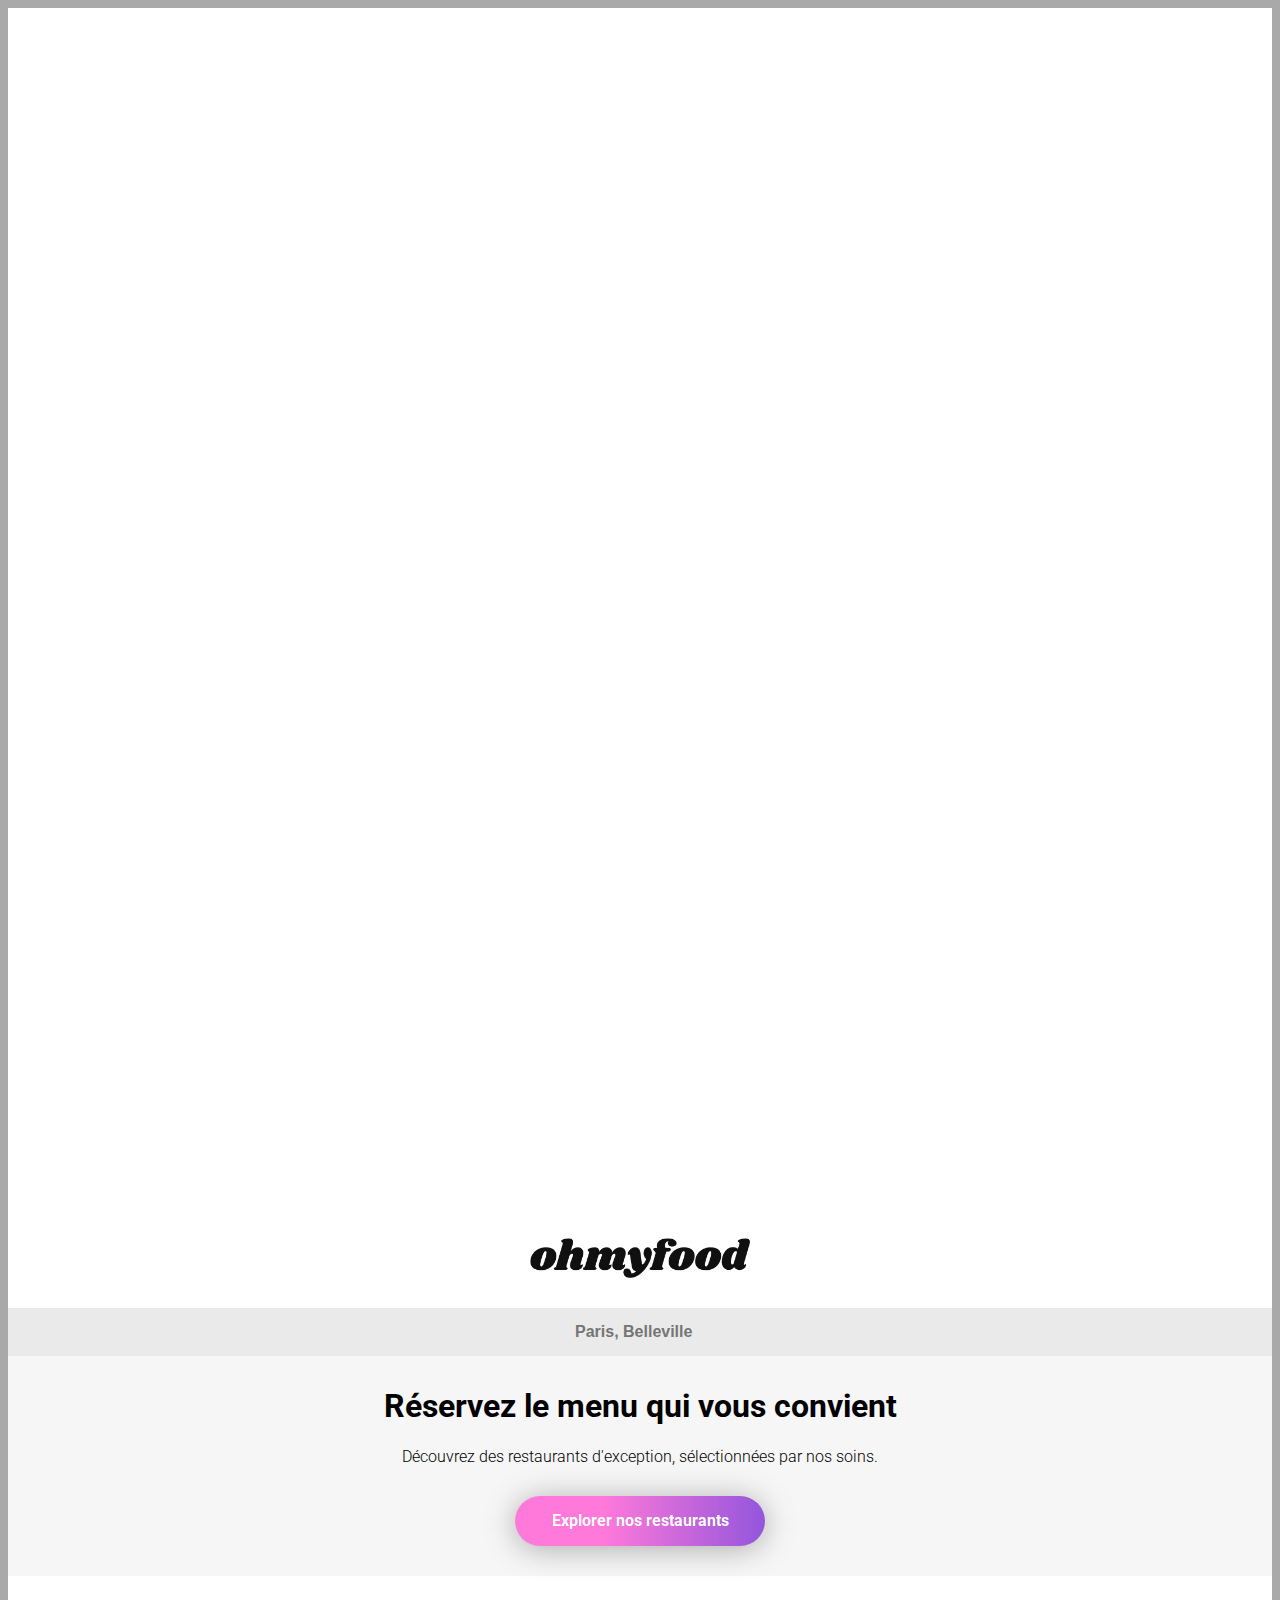
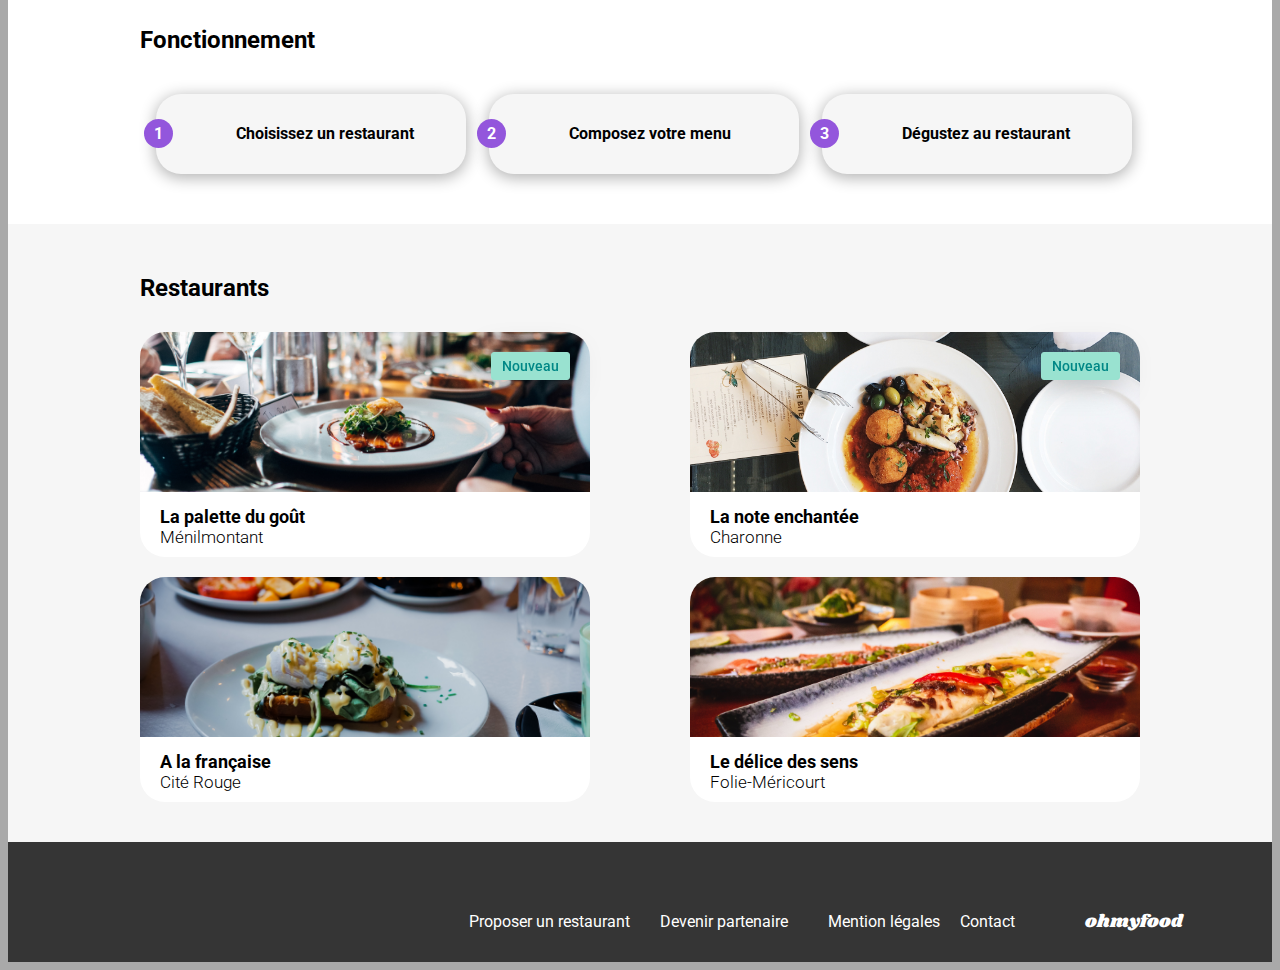
==== index.html @ b99fd8c0 "responsive_review_ok" ====
<!doctype html>
<html lang="fr">
    <head>
      <meta charset="utf-8">
      <meta name="viewport" content="width=device-width, initial-scale=1.0">
      <title>Ohmyfood</title>
      <link rel="stylesheet" href="css/style.css">
      <link rel="preconnect" href="https://fonts.googleapis.com">
      <link rel="preconnect" href="https://fonts.gstatic.com" crossorigin>
      <link href="https://fonts.googleapis.com/css2?family=Roboto:wght@100;300;400;500;700&family=Shrikhand&display=swap" rel="stylesheet">
      <link rel="stylesheet" href="https://cdnjs.cloudflare.com/ajax/libs/font-awesome/6.2.1/css/all.min.css"
          integrity="sha512-MV7K8+y+gLIBoVD59lQIYicR65iaqukzvf/nwasF0nqhPay5w/9lJmVM2hMDcnK1OnMGCdVK+iQrJ7lzPJQd1w=="
          crossorigin="anonymous" referrerpolicy="no-referrer"/>
    </head>
    <body>
        <div class="main-container">
          <div class="overlay">
            <div class="title-flex">
              <img class="gear2" src="./image/animation/Gear2.png" alt="Une image d'engranage">
              <img class="gear1" src="./image/animation/Gear.png" alt="Une image d'engranage">
              <div class="title">
                <p>Connexion aux restaurants partenaires</p>
              </div>
              <img class="gear1" src="./image/animation/Gear.png" alt="Une image d'engranage">
              <img class="gear2"src="./image/animation/Gear2.png" alt="Une image d'engranage">
            </div>
            <div class="progress-flex">
              <div class="progress" id="barre1"></div>
            </div>
            <div class="ready">
              <h1>L'équipe d'ohmyfood vous souhaite un bon appétit</h1>
            </div>
          </div>
            <header>
                <div class="header-title">
                  <img src="image/logo/ohmyfood.png" alt="Image d'un plat du restaurant">
                </div>
                <form id="header-location">
                  <div class="header-location-flex">
                    <i class="fa-solid fa-location-dot"></i>
                    <input type="text"  placeholder= "Paris, Belleville"  maxlength="25">
                  </div>
                </form>
                <div class="header-infos">
                    <div class="header-infos-1">
                        <h1>Réservez le menu qui vous convient</h1>
                    </div>
                    <div class="header-infos-2">
                        <p>Découvrez des restaurants d'exception, sélectionnées par nos soins.</p>
                    </div>
                    <div class="btn-navigation">
                      <p>Explorer nos restaurants</p>
                    </div>
                </div>
            </header>
            <main>
                <div class="main-page">
                  <section class="fonctionnement">
                      <div class="fonctionnement-wrapper">
                        <h2>Fonctionnement</h2>
                        <div class="fonctionnement-flex">
                          <div class="fonctionnement-step">
                            <span>1</span>
                            <i class="fa-solid fa-mobile-screen-button fa-lg"></i>
                            <p>Choisissez un restaurant</p>
                          </div>
                          <div class="fonctionnement-step">
                            <span>2</span>
                            <i class="fa-solid fa-list-ul fa-lg"></i>
                            <p>Composez votre menu</p>
                          </div>
                          <div class="fonctionnement-step">
                            <span>3</span>
                            <i class="fa-solid fa-store fa-lg"></i>
                            <p>Dégustez au restaurant</p>
                          </div>
                        </div>
                      </div>
                  </section>
                  <section class="restaurants">
                    <div class="restaurant-wrapper">
                      <h2>Restaurants</h2>
                      <div class="restaurants-cards">
                          <a href="la_palette_du_gout.html">
                              <div class="card-content">
                                  <div class="new-label">Nouveau</div>
                                  <div class="card-img">
                                      <img src="image/restaurants/jay-wennington-N_Y88TWmGwA-unsplash.jpg" alt="Image d'un plat du restaurant">
                                  </div>
                                  <div class="card-infos">
                                        <div class="card-name">
                                            <p>La palette du goût</p>
                                            <span>Ménilmontant</span>
                                        </div>
                                        <div class="card-fav">
                                          <i class="fa-solid fa-heart fa-xl"></i>
                                        </div>
                                  </div>
                              </div>
                            </a>
                             <a href="la_note_enchantee.html">
                              <div class="card-content">
                                <div class="new-label">Nouveau</div>
                                <div class="card-img">
                                    <img src="image/restaurants/stil-u2Lp8tXIcjw-unsplash.jpg" alt="Image d'un plat du restaurant">
                                </div>
                                <div class="card-infos">
                                    <div class="card-name">
                                        <p>La note enchantée</p>
                                        <span>Charonne</span>
                                </div>

                                  <div class="card-fav">
                                  </a>
                                    <i class="fa-solid fa-heart fa-xl"></i>
                                  </div>
                              </div>
                          </div>

                        <a href="a_la_francaise.html">
                            <div class="card-content">
                              <div class="card-img">
                                  <img src="image/restaurants/toa-heftiba-DQKerTsQwi0-unsplash.jpg" alt="Image d'un plat du restaurant">
                              </div>
                              <div class="card-infos">
                                    <div class="card-name">
                                        <p>A la française</p>
                                        <span>Cité Rouge</span>
                                    </div>
                                    <div class="card-fav">
                                      <i class="fa-solid fa-heart fa-xl"></i>
                                    </div>
                              </div>
                          </div>
                        </a>
                        <a href="le_delice_des_sens.html">
                          <div class="card-content">
                            <div class="card-img">
                                <img src="image/restaurants/louis-hansel-shotsoflouis-qNBGVyOCY8Q-unsplash.jpg" alt="Image d'un plat du restaurant">
                            </div>
                            <div class="card-infos">
                                  <div class="card-name">
                                    <p>Le délice des sens</p>
                                    <span>Folie-Méricourt</span>
                                  </div>
                                  <div class="card-fav">
                                    <i class="fa-solid fa-heart fa-xl"></i>
                                  </div>
                            </div>
                          </div>
                        </a>
                      </div>
                    </div>
                  </section>

                </div>
            </main>
            <footer>
                <div class="footer-section">
                    <div class="footer-logo-mobile">
                      <h5>ohmyfood</h5>
                    </div>
                    <div class="footer-wrapper">
                      <div class="footer-link">
                        <i class="fa-solid fa-utensils"></i>
                        <p>Proposer un restaurant</p>
                      </div>
                      <div class="footer-link">
                        <i class="fa-solid fa-handshake-angle"></i>
                        <p>Devenir partenaire</p>
                      </div>
                      <div class="gap"></div>
                      <div class="footer-link">
                        <p>Mention légales</p>
                      </div>
                      <div class="footer-link">
                        <a href="mailto:ohmyfood@contact.com"><p>Contact</p></a>
                      </div>
                      <div class="footer-logo-desktop footer-link">
                        <h5>ohmyfood</h5>
                      </div>
                    </div>
                </div>
            </footer>
        </div>
    </body>
</html>
---- css/style.css ----
body {
  background: darkgray;
}

h4, h5 {
  font-family: "Shrikhand", cursive;
}

h1, h2, h3, p, span {
  font-family: "Roboto", sans-serif;
}

.fa-solid {
  padding-right: 20px;
}

.main-container {
  max-width: 100%;
  margin: 0 auto;
}

/*----------------HEADER------------------*/
.header-title {
  padding: 20px 0;
  background: white;
  text-align: center;
  display: flex;
  align-items: center;
  justify-content: center;
}
.header-title img {
  width: 200px;
  height: 30px;
}
.header-title h1 {
  margin: 0 auto;
}

#header-location {
  display: flex;
  align-items: center;
  justify-content: center;
  background: rgb(234, 234, 234);
}
#header-location .header-location-flex {
  display: flex;
  align-items: center;
  justify-content: center;
  justify-content: center;
}

.header-location-flex input {
  padding: 15px 0px;
  margin: 0;
  font-weight: bolder;
  font-size: 16px;
  outline: none;
  border: none;
  background: #EAEAEA;
  text-align: left;
  width: 150px;
}

.header-infos {
  background: #f6f6f6;
  padding: 30px 20px 50px 20px;
}

.header-infos-1 {
  font-weight: bold;
  padding: 0 40px;
  text-align: center;
}
.header-infos-1 p {
  margin: 10px auto;
}

.header-infos-2 {
  font-weight: 300;
  text-align: center;
}
.header-infos-2 p {
  margin: 0 auto;
}

.btn-navigation {
  display: flex;
  align-items: center;
  justify-content: center;
  align-items: center;
  border-radius: 25px;
  height: 50px;
  color: white;
  width: 250px;
  text-align: center;
  margin: 30px auto 20px auto;
  font-weight: bold;
  filter: drop-shadow(0px 3px 15px rgba(0, 0, 0, 0.3));
  transition: box-shadow 1s ease;
  background-image: linear-gradient(90deg, rgb(255, 121, 218) 35%, rgb(147, 86, 220) 100%);
}
.btn-navigation p {
  margin: 0;
}
.btn-navigation:hover {
  background-image: linear-gradient(90deg, rgb(239, 62, 189) 35%, rgb(131, 50, 229) 100%);
  box-shadow: 0px 3px 15px 1px rgba(0, 0, 0, 0.3);
}

/**************  MAIN  **************/
/****** Fonctionnement *******/
.fonctionnement {
  padding: 50px 20px;
  background: white;
}

.fonctionnement > p {
  font-weight: bold;
  font-size: 26px;
  padding: 0 0 20px 0;
  margin: 0 0;
  text-align: left;
}

.fonctionnement-step {
  display: flex;
  align-items: center;
  width: 97%;
  height: 40px;
  background: #f6f6f6;
  border-radius: 25px;
  padding: 20px 0px;
  margin: 20px auto;
  font-weight: bold;
  font-size: 16px;
  position: relative;
  left: 4px;
  box-shadow: 0px 3px 15px 1px rgba(0, 0, 0, 0.3);
}
.fonctionnement-step span {
  padding: 5px 10px;
  margin-right: 20px;
  border-radius: 50px;
  color: white;
  background: rgb(147, 86, 220);
  position: absolute;
  left: -12px;
}
.fonctionnement-step i {
  position: absolute;
  left: 40px;
}
.fonctionnement-step p {
  position: absolute;
  left: 80px;
}

/******** Restaurants ********/
.restaurants {
  padding: 50px 20px;
  background: #f6f6f6;
}
.restaurants a {
  text-decoration: none;
  color: black;
}

.restaurants p {
  font-weight: bold;
  font-size: 26px;
  padding: 0 0 20px 0;
  margin: 0 0;
  text-align: left;
}

.page-restaurant-title {
  display: flex;
  align-items: center;
  justify-content: center;
  justify-content: space-between;
  align-items: center;
  margin: 0 auto;
}
.page-restaurant-title h2 {
  font-family: "Shrikhand", cursive;
  padding-right: 20px;
}

.card-content {
  border-radius: 25px;
  background: white;
  margin: 0 0 20px 0;
  text-decoration: none;
  border-top-right-radius: 25px;
  border-top-left-radius: 25px;
  position: relative;
}
.card-content .new-label {
  color: #008786;
  background: #99e2d0;
  font-family: "Roboto", sans-serif;
  padding: 5px 10px;
  border: 1px solid #99e2d0;
  text-align: center;
  border-radius: 3px;
  font-weight: 500;
  font-size: 14px;
  position: absolute;
  top: 20px;
  right: 20px;
  filter: drop-shadow(0px 3px 15px rgba(0, 0, 0, 0.3));
}

.card-img img {
  width: 100%;
  height: 200px;
  -o-object-fit: cover;
     object-fit: cover;
  border-top-right-radius: 25px;
  border-top-left-radius: 25px;
}

.card-infos {
  display: flex;
  align-items: center;
  justify-content: space-between;
  padding: 15px 20px;
  position: relative;
}

.card-name p {
  font-size: 18px;
  font-weight: 700;
  margin: 0;
  padding: 0;
}
.card-name span {
  font-size: 17px;
  font-weight: 300;
  text-align: left;
}

.fa-heart {
  color: rgb(208, 208, 208);
  opacity: 0.5;
  transition: color 2s ease;
}
.fa-heart:active {
  color: #FF79DA;
  opacity: 1;
}

/******** Page de restaurant *********/
.header-title2 {
  padding: 10px 0;
  background: whitesmoke;
  border-bottom: 3px solid rgba(0, 0, 0, 0.15);
  text-align: center;
  display: flex;
  align-items: center;
  justify-content: center;
}
.header-title2 img {
  width: 220px;
  height: 50px;
  left: -20px;
  position: relative;
}
.header-title2 h1 {
  margin: 0 auto;
}
.header-title2 .fa-arrow-left {
  position: relative;
  left: -70px;
}

.header-img {
  overflow: hidden;
  width: 100%;
}
.header-img img {
  width: 100%;
  max-height: 300px;
}

.page-restaurant {
  padding: 40px 20px 20px 20px;
  margin-top: -60px;
  background: #f6f6f6;
  position: relative;
  border-top-left-radius: 25px;
  border-top-right-radius: 25px;
}
.page-restaurant h2 {
  margin: 0;
  font-size: 28px;
}

.section-dish {
  margin-bottom: 40px;
}

.section-dish-entree {
  animation: appear-resto 6s forwards ease-in-out;
}

.section-dish-plat {
  animation: appear-resto 12s forwards ease-in-out;
}

.section-dish-dessert {
  animation: appear-resto 18s forwards ease-in-out;
}

.section-dish-title {
  border-bottom: 3px solid rgb(153, 226, 208);
  padding-bottom: 0px;
  width: 40px;
  margin-bottom: 20px;
}
.section-dish-title p {
  margin: 10px 0 5px 0;
}

.dish-info {
  display: flex;
  align-items: center;
  filter: drop-shadow(0px 3px 15px rgba(0, 0, 0, 0.3));
  justify-content: space-between;
  padding: 10px 10px;
  margin: 10px 0;
  background: white;
  border-radius: 15px;
  overflow: hidden;
}
.dish-info .cube {
  position: absolute;
  left: 100%;
  top: 0px;
  transition: left 330ms, transform 330ms;
  transition-timing-function: linear;
  display: inline-block;
  align-items: center;
  padding: 25px 20px;
  color: white;
  border-top-right-radius: 15px;
  border-bottom-right-radius: 15px;
  background: rgb(153, 226, 208);
}
.dish-info:hover {
  text-overflow: ellipsis;
  padding: 0;
  height: 69px;
}
.dish-info:hover .dish-name {
  position: relative;
  left: 10px;
}
.dish-info:hover .price {
  position: relative;
  left: -40px;
  transform: translateX(-100%);
}
.dish-info:hover .cube {
  display: inline-block;
  align-items: center;
  padding: 25px 20px;
  color: white;
  border-top-right-radius: 15px;
  border-bottom-right-radius: 15px;
  background: rgb(153, 226, 208);
  left: 100%;
  transform: translateX(-100%);
}
.dish-info:hover .move {
  display: flex;
  align-items: center;
}
.dish-info .dish-name {
  display: flex;
  flex-direction: column;
  min-width: 0;
}
.dish-info .dish-name p {
  font-weight: bold;
  margin: 0;
  padding: 3px 10px;
  text-overflow: ellipsis;
  overflow: hidden;
  white-space: nowrap;
}
.dish-info .dish-name span {
  margin: 0;
  padding: 3px 10px;
  font-weight: 300;
  font-size: 15px;
  text-overflow: ellipsis;
  overflow: hidden;
  white-space: nowrap;
}
.dish-info .price {
  font-size: 15px;
  position: relative;
  top: 10px;
  right: 10px;
  font-weight: bold;
  left: 0;
  transition: left 330ms, transform 330ms;
  transition-timing-function: linear;
  display: inline-block;
  white-space: nowrap;
}

.move {
  display: inline-block;
  white-space: nowrap;
}
.move .cube i {
  padding-right: 0px;
}

/*----------------FOOTER------------------*/
footer {
  background: #353535;
  color: white;
  padding: 10px 20px;
  display: flex;
  text-align: left;
}
footer .footer-section .footer-logo-mobile h5 {
  font-weight: 300;
  font-size: 18px;
  line-height: 26px;
  margin: 10px 0px;
}
footer .footer-link {
  display: flex;
  flex-direction: row;
  align-items: center;
}
footer .footer-link a {
  outline: none;
  text-decoration: none;
  color: white;
  padding: 7px 0;
}
footer .footer-link a p {
  padding: 0;
  margin: 0;
}
footer .footer-link > p {
  margin: 7px 0 7px 0;
}
footer .footer-logo-desktop h5 {
  display: none;
}

/*************** version responsive  **********/
/* Medium Version Tablette superior than 767,98px) */
@media screen and (min-width: 768px) and (max-width: 1023px) {
  .main-container {
    background: white;
  }
  .header-title {
    padding: 30px 0;
  }
  .header-title img {
    width: 220px;
    height: 40px;
  }
  .header-infos {
    background: #f6f6f6;
    padding: 10px 20px 10px 20px;
  }
  .fonctionnement-flex {
    display: flex;
    align-items: center;
  }
  .fonctionnement-step {
    display: flex;
    align-items: center;
    width: 30%;
    height: 40px;
    background: #f6f6f6;
    border-radius: 25px;
    padding: 20px 0px;
    margin: 20px auto;
    font-weight: bold;
    font-size: 16px;
    position: relative;
    left: 4px;
    box-shadow: 0px 3px 15px 1px rgba(0, 0, 0, 0.3);
  }
  .fonctionnement-step span {
    padding: 5px 10px;
    margin-right: 20px;
    border-radius: 50px;
    color: white;
    background: rgb(147, 86, 220);
    position: absolute;
    left: -12px;
  }
  .fonctionnement-step i {
    position: absolute;
    left: 40px;
  }
  .fonctionnement-step p {
    position: absolute;
    left: 80px;
  }
  .page-restaurant {
    padding: 40px 20px 20px 20px;
    width: 90%;
    margin: -40px auto 0 auto;
    background: #f6f6f6;
    position: relative;
    border-top-left-radius: 25px;
    border-top-right-radius: 25px;
  }
  .page-restaurant-title {
    width: 90%;
  }
  .page-restaurant-title h2 {
    text-align: center;
    font-family: "Shrikhand";
  }
  .section-dish {
    margin: 0 auto 40px auto;
    width: 90%;
  }
  .section-dish-title {
    border-bottom: 3px solid rgb(153, 226, 208);
    width: 40px;
  }
  .dish-info {
    width: 100%;
    margin: 10px auto;
  }
}
/* Notebook version superior than 1023px) */
@media screen and (min-width: 1024px) {
  * {
    box-sizing: border-box;
  }
  .main-container {
    width: 100%;
    background: white;
  }
  .header-title {
    padding: 30px 0;
  }
  .header-title img {
    width: 220px;
    height: 40px;
  }
  .header-infos {
    background: #f6f6f6;
    padding: 10px 20px 10px 20px;
  }
  .header-title2 .fa-arrow-left {
    position: absolute;
    left: 40px;
  }
  .btn-navigation {
    width: 250px;
  }
  .fonctionnement {
    padding: 30px 10% 30px 10%;
  }
  .fonctionnement .fonctionnement-wrapper {
    max-width: 1000px;
    margin: 0 auto;
  }
  .fonctionnement-flex {
    display: flex;
    align-items: center;
    max-width: 1200px;
    margin: 0;
  }
  .fonctionnement-flex .fonctionnement-step {
    height: 80px;
    width: 31%;
  }
  .header-img img {
    max-height: 400px;
    -o-object-fit: cover;
       object-fit: cover;
  }
  .restaurants {
    padding: 30px 5%;
    width: 100%;
  }
  .restaurant-wrapper {
    max-width: 1000px;
    margin: 0 auto;
  }
  .restaurants-cards {
    display: flex;
    flex-wrap: wrap;
    justify-content: space-between;
  }
  .card-content {
    width: 450px;
    margin: 10px 0;
  }
  .card-content .card-img img {
    width: 100%;
    height: 160px;
    -o-object-fit: cover;
       object-fit: cover;
    border-top-right-radius: 25px;
    border-top-left-radius: 25px;
  }
  .card-content .card-infos {
    padding: 10px 20px;
  }
  .card-content .card-infos .card-name p {
    padding-bottom: 0;
  }
  .page-restaurant {
    padding: 40px 20px 20px 20px;
    width: 90%;
    max-width: 1200px;
    margin: -40px auto 0 auto;
    background: #f6f6f6;
    position: relative;
    border-top-left-radius: 25px;
    border-top-right-radius: 25px;
  }
  .page-restaurant-title {
    width: 90%;
  }
  .page-restaurant-title h2 {
    text-align: center;
    font-family: "Shrikhand";
    padding-right: 20px;
  }
  .section-dish {
    margin: 0 auto 40px auto;
    width: 90%;
  }
  .section-dish-title {
    border-bottom: 3px solid rgb(153, 226, 208);
    width: 40px;
  }
  .dish-info {
    width: 100%;
    margin: 10px auto;
  }
  /*----------------FOOTER------------------*/
  footer {
    background: #353535;
    color: white;
    padding: 50px 40px 20px 40px;
  }
  footer .footer-section {
    display: flex;
    align-items: center;
    justify-content: center;
    width: 100%;
    position: relative;
    left: 17%;
    padding: 30px 0 20px 0;
  }
  footer .footer-section .footer-logo-mobile {
    display: none;
  }
  footer .footer-section h5 {
    font-weight: 400;
    font-size: 18px;
    line-height: 26px;
    margin: 10px 0px;
    padding-right: 40px;
    padding-left: 50px;
  }
  footer .footer-wrapper {
    display: flex;
    flex-direction: row;
    position: absolute;
  }
  footer .footer-wrapper .footer-logo-desktop h5 {
    display: flex;
  }
  footer .gap {
    margin: 0 10px;
  }
  footer .footer-link {
    display: flex;
    flex-direction: row;
    align-items: center;
    margin: 0 10px;
  }
  footer .footer-link .fa-solid {
    padding-right: 10px;
  }
  footer .footer-link p {
    margin: 7px 0 7px 0;
  }
}
/* OVERLAY ANimation LOADER */
.overlay {
  display: flex;
  flex-direction: column;
  align-items: center;
  margin: 0 auto;
  border: 1px solid #008786;
  background: linear-gradient(90deg, rgb(255, 121, 218) 35%, rgb(147, 86, 220) 100%);
  height: 1200px;
  animation: fadeinout 3s linear forwards;
  opacity: 0;
  border-bottom-left-radius: 30px;
  border-bottom-right-radius: 30px;
}

@keyframes fadeinout {
  50% {
    opacity: 1;
  }
  99% {
    opacity: 0;
    height: 300px;
  }
  100% {
    height: 0px;
  }
}
.title-flex {
  display: flex;
  flex-direction: row;
  align-items: center;
  margin: 20px auto;
  width: 70%;
  justify-content: center;
}
.title-flex .gear1 {
  width: 50px;
  height: 50px;
  animation: rotation1 3s infinite linear;
}
.title-flex .gear2 {
  width: 30px;
  height: 30px;
  animation: rotation2 3s infinite linear;
}

@keyframes rotation1 {
  from {
    transform: rotate(0deg);
  }
  to {
    transform: rotate(359deg);
  }
}
@keyframes rotation2 {
  from {
    transform: rotate(359deg);
  }
  to {
    transform: rotate(0deg);
  }
}
.title > p {
  color: black;
  font-size: 24px;
  font-weight: bold;
  padding: 10px 20px;
  margin: 10px auto;
  text-align: center;
}

.progress {
  width: 50%;
  height: 50px;
  margin: 10px 10px;
  border: 3px solid black;
  border-radius: 50px;
  background: linear-gradient(90deg, rgb(255, 121, 218) 35%, rgb(147, 86, 220) 100%) left/0% 100% no-repeat #dbdcef;
}

@keyframes progress-jgv380 {
  100% {
    background-size: 100% 100%;
  }
}
.progress-flex {
  display: flex;
  align-items: center;
  align-items: center;
  justify-content: space-around;
  width: 600px;
}
.progress-flex p {
  width: 40%;
  text-align: right;
  color: white;
  font-size: 18px;
  font-weight: bold;
}
.progress-flex #barre1 {
  animation: progress-jgv380 2s forwards linear;
}

@keyframes appear {
  from {
    opacity: 0;
  }
  to {
    opacity: 1;
  }
}
.ready {
  text-align: center;
  color: white;
  border: 2px solid white;
  border-radius: 50px;
  padding: 5px 10px;
  margin: 40px 20px;
  background: linear-gradient(90deg, rgb(255, 121, 218) 35%, rgb(147, 86, 220) 100%);
}

@keyframes appear-resto {
  from {
    opacity: 0;
  }
  to {
    opacity: 1;
  }
}/*# sourceMappingURL=style.css.map */
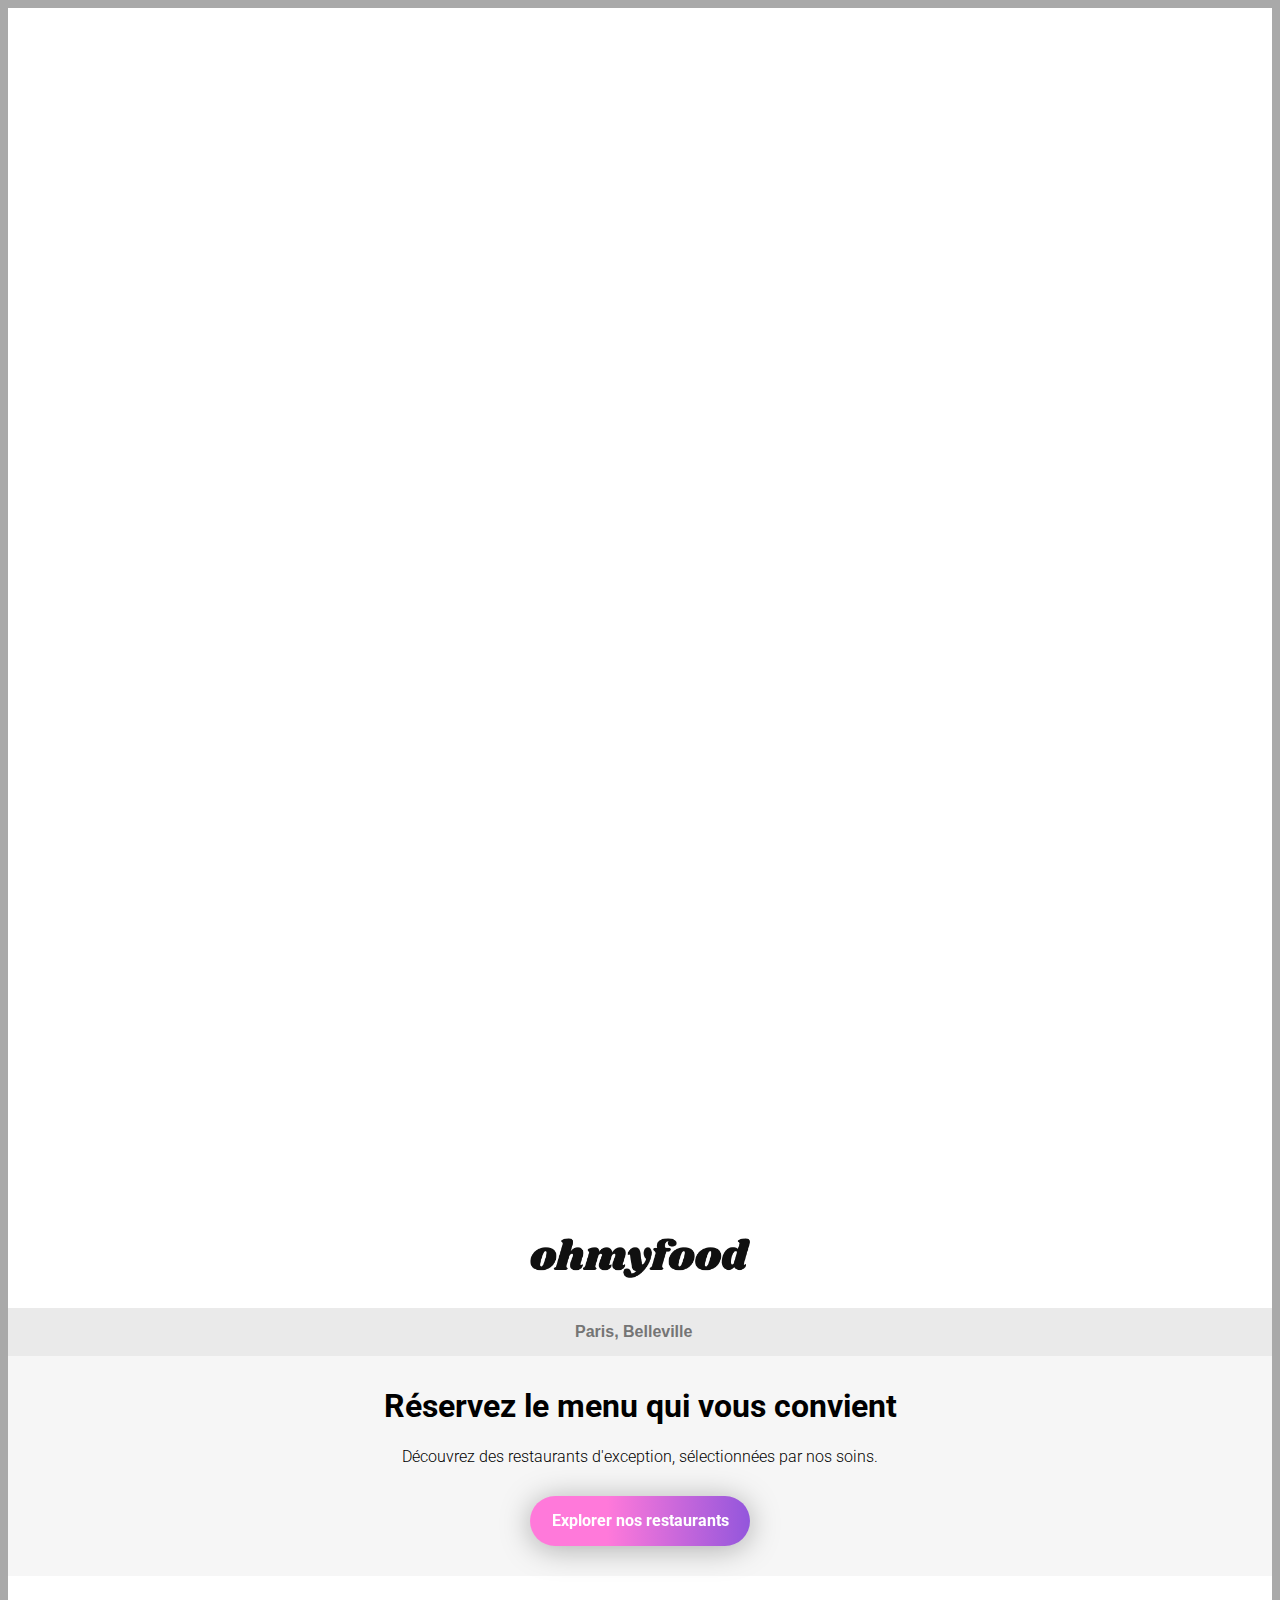
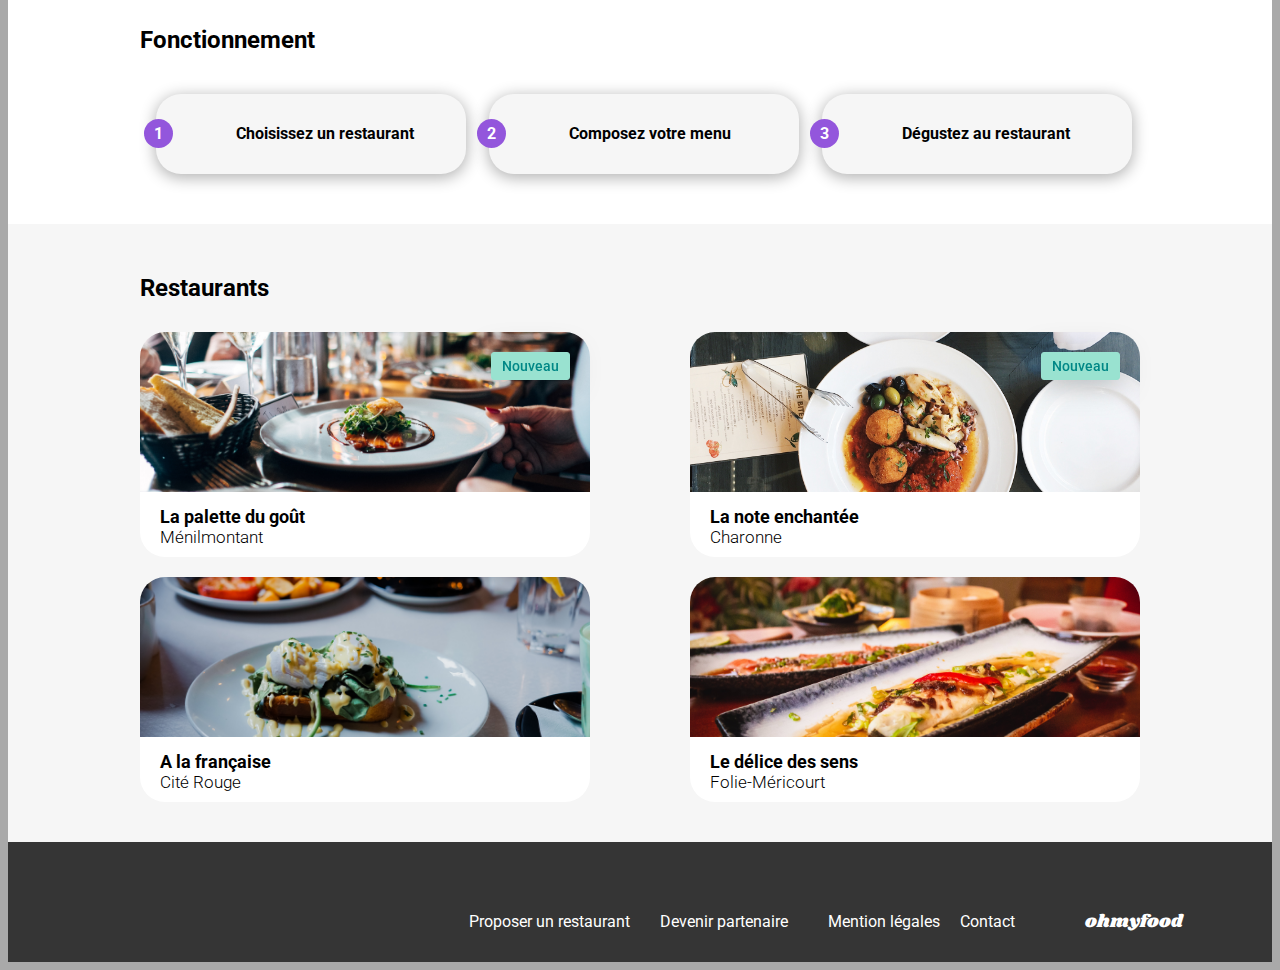
==== commit 86d41d4d: "review_code" ====
--- a/index.html
+++ b/index.html
@@ -93,30 +93,30 @@
                                             <span>Ménilmontant</span>
                                         </div>
                                         <div class="card-fav">
-                                          <i class="fa-solid fa-heart fa-xl"></i>
+                                          <input type='checkbox' name='heart' value='valuable' id="heart1"/>
+                                          <label for="heart1"><i class="fa-solid fa-heart fa-xl"></i></label>
                                         </div>
                                   </div>
                               </div>
                             </a>
                              <a href="la_note_enchantee.html">
-                              <div class="card-content">
-                                <div class="new-label">Nouveau</div>
-                                <div class="card-img">
-                                    <img src="image/restaurants/stil-u2Lp8tXIcjw-unsplash.jpg" alt="Image d'un plat du restaurant">
+                                <div class="card-content">
+                                  <div class="new-label">Nouveau</div>
+                                  <div class="card-img">
+                                      <img src="image/restaurants/stil-u2Lp8tXIcjw-unsplash.jpg" alt="Image d'un plat du restaurant">
+                                  </div>
+                                  <div class="card-infos">
+                                      <div class="card-name">
+                                          <p>La note enchantée</p>
+                                          <span>Charonne</span>
+                                    </div>
+                                    <div class="card-fav">
+                                      <input type='checkbox' name='heart' value='valuable' id="heart2"/>
+                                      <label for="heart2"><i class="fa-solid fa-heart fa-xl"></i></label>
+                                    </div>
                                 </div>
-                                <div class="card-infos">
-                                    <div class="card-name">
-                                        <p>La note enchantée</p>
-                                        <span>Charonne</span>
-                                </div>
-
-                                  <div class="card-fav">
-                                  </a>
-                                    <i class="fa-solid fa-heart fa-xl"></i>
-                                  </div>
                               </div>
-                          </div>
-
+                        </a>
                         <a href="a_la_francaise.html">
                             <div class="card-content">
                               <div class="card-img">
@@ -128,7 +128,8 @@
                                         <span>Cité Rouge</span>
                                     </div>
                                     <div class="card-fav">
-                                      <i class="fa-solid fa-heart fa-xl"></i>
+                                      <input type='checkbox' name='heart' value='valuable' id="heart3"/>
+                                      <label for="heart3"><i class="fa-solid fa-heart fa-xl"></i></label>
                                     </div>
                               </div>
                           </div>
@@ -144,7 +145,8 @@
                                     <span>Folie-Méricourt</span>
                                   </div>
                                   <div class="card-fav">
-                                    <i class="fa-solid fa-heart fa-xl"></i>
+                                    <input type='checkbox' name='heart' value='valuable' id="heart4"/>
+                                    <label for="heart4"><i class="fa-solid fa-heart fa-xl"></i></label>
                                   </div>
                             </div>
                           </div>
--- a/css/style.css
+++ b/css/style.css
@@ -1,3 +1,48 @@
+/*     TEST condition en SASS
+$width_dish-info : 800px;
+
+@if ($width_dish-info < 360px) {
+
+  .dish-info {
+    &:hover {
+      .dish-name {
+        p {
+          text-overflow: ellipsis;
+          overflow: hidden;
+          white-space: nowrap;
+          width: 150px;
+        }
+        span {
+          text-overflow: ellipsis;
+          overflow: hidden;
+          white-space: nowrap;
+          width: 150px;
+        }
+      }
+    }
+  }
+}
+@else {
+  .dish-info {
+    &:hover {
+      .dish-name {
+        p {
+          text-overflow: ellipsis;
+          overflow: visible;
+          white-space: nowrap;
+
+        }
+        span {
+          text-overflow: ellipsis;
+          overflow: visible;
+          white-space: nowrap;
+
+        }
+      }
+    }
+  }
+}
+*/
 body {
   background: darkgray;
 }
@@ -91,7 +136,8 @@
   border-radius: 25px;
   height: 50px;
   color: white;
-  width: 250px;
+  min-width: 150px;
+  max-width: 220px;
   text-align: center;
   margin: 30px auto 20px auto;
   font-weight: bold;
@@ -240,38 +286,43 @@
   text-align: left;
 }
 
-.fa-heart {
-  color: rgb(208, 208, 208);
+[type=checkbox] {
+  position: fixed;
+  left: -9999px;
+}
+
+label {
+  display: inline-block;
+  color: rgb(122, 122, 122);
   opacity: 0.5;
   transition: color 2s ease;
 }
-.fa-heart:active {
-  color: #FF79DA;
+
+input:checked + label {
+  display: inline-block;
+  color: rgba(228, 61, 236, 0.5);
   opacity: 1;
 }
 
-/******** Page de restaurant *********/
-.header-title2 {
+.restaurants-cards > a:nth-child(2) > div:nth-child(1) > div:nth-child(3) > div:nth-child(2) > label:nth-child(2) > i:nth-child(1) .header-title2 {
   padding: 10px 0;
-  background: whitesmoke;
+  background: #f6f6f6;
   border-bottom: 3px solid rgba(0, 0, 0, 0.15);
   text-align: center;
   display: flex;
   align-items: center;
   justify-content: center;
 }
-.header-title2 img {
+.restaurants-cards > a:nth-child(2) > div:nth-child(1) > div:nth-child(3) > div:nth-child(2) > label:nth-child(2) > i:nth-child(1) .header-title2 img {
   width: 220px;
   height: 50px;
-  left: -20px;
-  position: relative;
-}
-.header-title2 h1 {
+}
+.restaurants-cards > a:nth-child(2) > div:nth-child(1) > div:nth-child(3) > div:nth-child(2) > label:nth-child(2) > i:nth-child(1) .header-title2 h1 {
   margin: 0 auto;
 }
-.header-title2 .fa-arrow-left {
-  position: relative;
-  left: -70px;
+.restaurants-cards > a:nth-child(2) > div:nth-child(1) > div:nth-child(3) > div:nth-child(2) > label:nth-child(2) > i:nth-child(1) .header-title2 .fa-arrow-left {
+  position: absolute;
+  left: 20px;
 }
 
 .header-img {
@@ -348,13 +399,24 @@
   background: rgb(153, 226, 208);
 }
 .dish-info:hover {
-  text-overflow: ellipsis;
   padding: 0;
   height: 69px;
 }
 .dish-info:hover .dish-name {
   position: relative;
   left: 10px;
+}
+.dish-info:hover .dish-name span {
+  text-overflow: ellipsis;
+  overflow: hidden;
+  white-space: nowrap;
+  width: 150px;
+}
+.dish-info:hover .dish-name p {
+  text-overflow: ellipsis;
+  overflow: hidden;
+  white-space: nowrap;
+  width: 150px;
 }
 .dish-info:hover .price {
   position: relative;
@@ -385,18 +447,14 @@
   font-weight: bold;
   margin: 0;
   padding: 3px 10px;
-  text-overflow: ellipsis;
-  overflow: hidden;
-  white-space: nowrap;
+  overflow: visible;
 }
 .dish-info .dish-name span {
   margin: 0;
   padding: 3px 10px;
   font-weight: 300;
   font-size: 15px;
-  text-overflow: ellipsis;
   overflow: hidden;
-  white-space: nowrap;
 }
 .dish-info .price {
   font-size: 15px;
@@ -647,6 +705,16 @@
     width: 100%;
     margin: 10px auto;
   }
+  .dish-info .dish-name p {
+    overflow: hidden;
+    width: 350px;
+  }
+  .dish-info .dish-name span {
+    text-overflow: ellipsis;
+    overflow: hidden;
+    white-space: nowrap;
+    width: 350px;
+  }
   /*----------------FOOTER------------------*/
   footer {
     background: #353535;
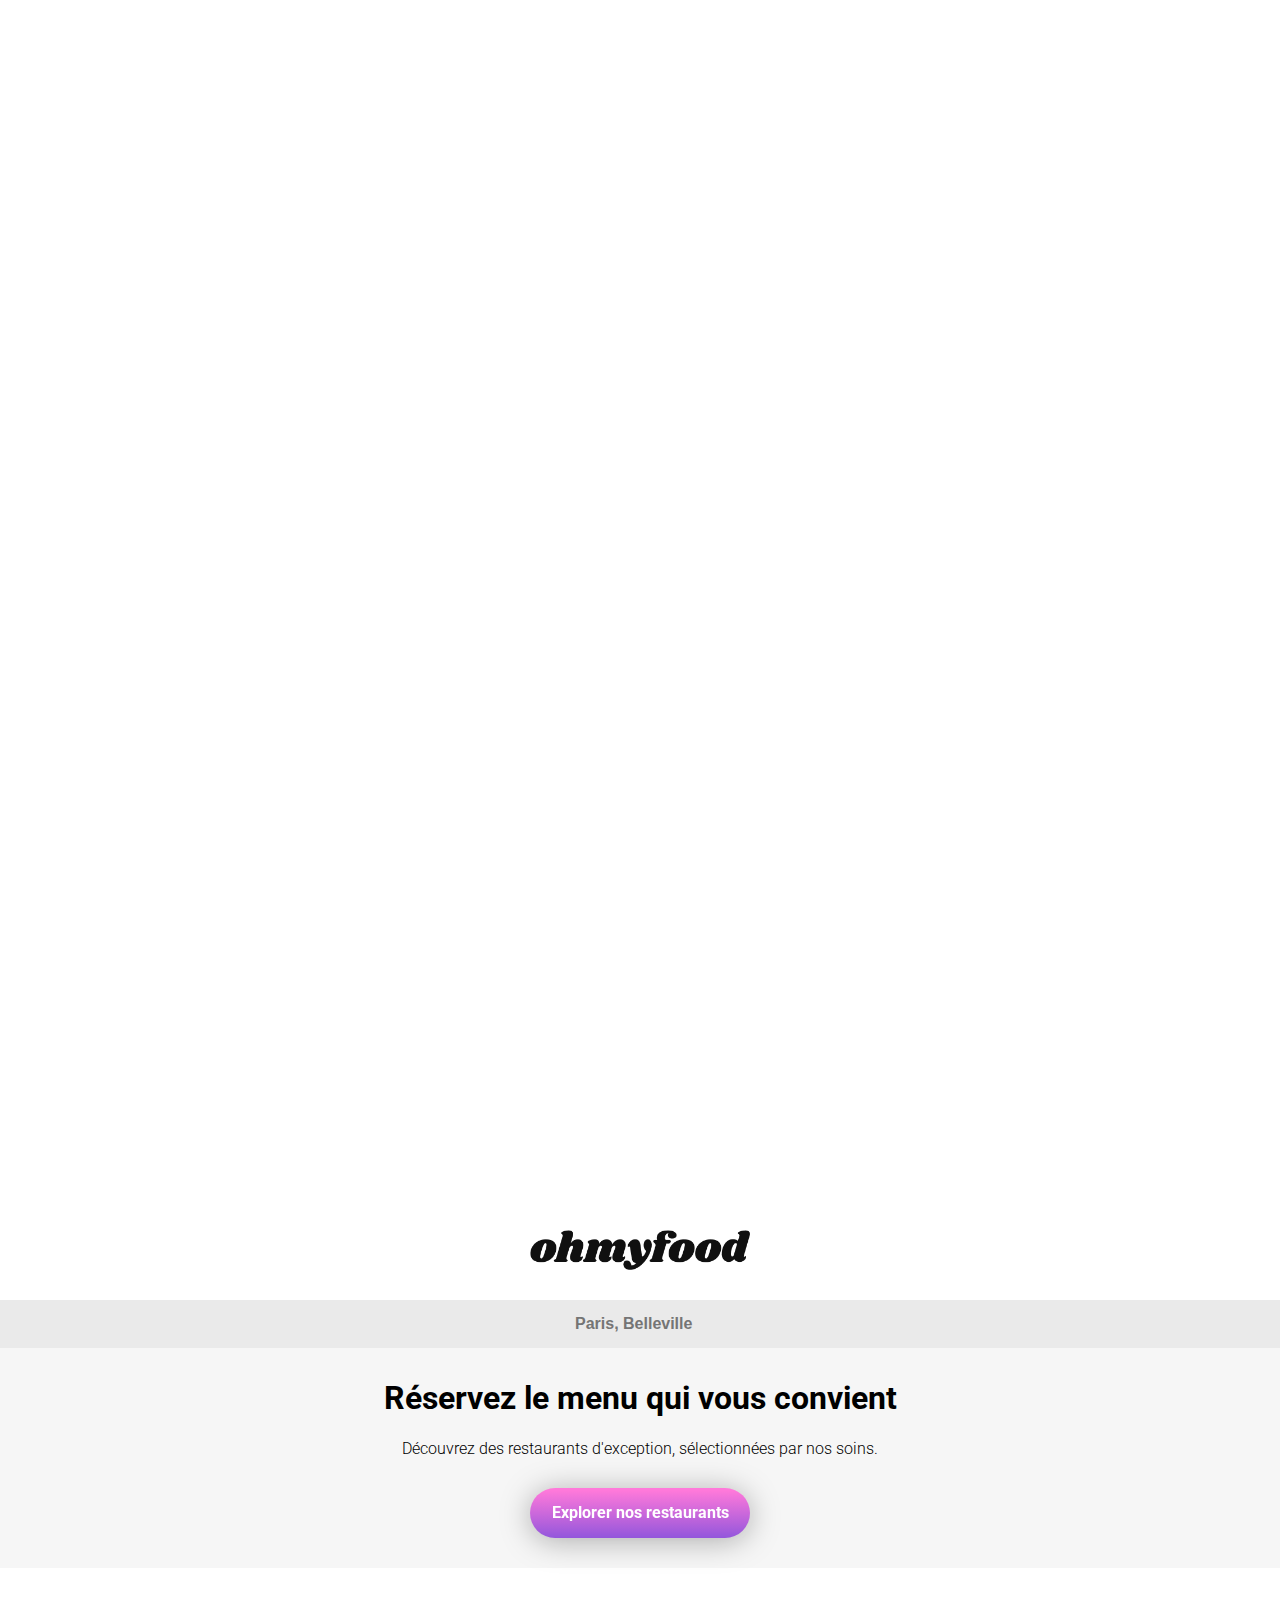
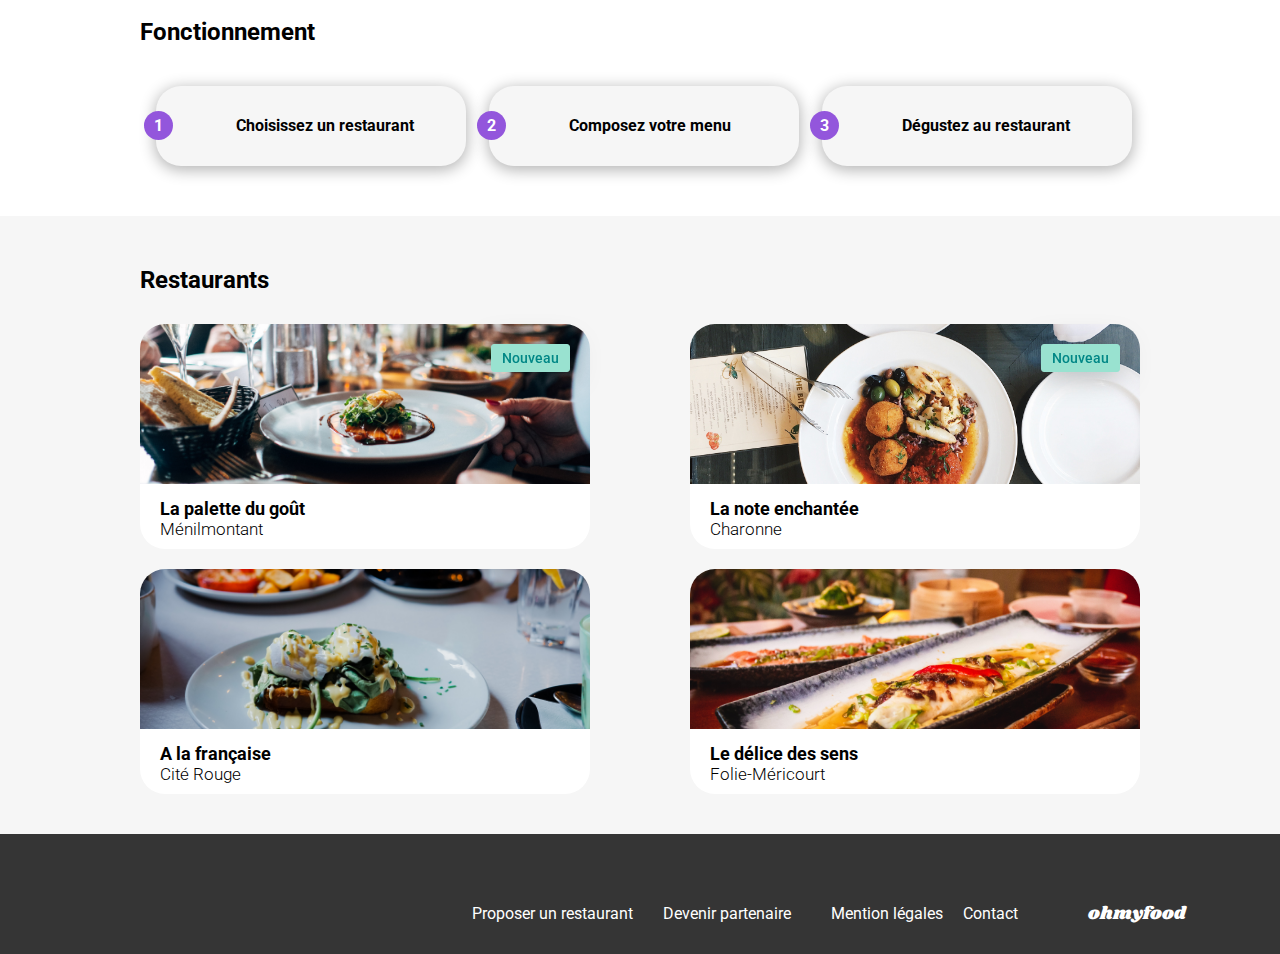
==== commit e059a7cc: "animation_review2" ====
--- a/index.html
+++ b/index.html
@@ -94,7 +94,7 @@
                                         </div>
                                         <div class="card-fav">
                                           <input type='checkbox' name='heart' value='valuable' id="heart1"/>
-                                          <label for="heart1"><i class="fa-solid fa-heart fa-xl"></i></label>
+                                          <label class="heartfav" for="heart1"><i class="fa-solid fa-heart fa-xl"></i></label>
                                         </div>
                                   </div>
                               </div>
@@ -112,7 +112,7 @@
                                     </div>
                                     <div class="card-fav">
                                       <input type='checkbox' name='heart' value='valuable' id="heart2"/>
-                                      <label for="heart2"><i class="fa-solid fa-heart fa-xl"></i></label>
+                                      <label class="heartfav" for="heart2"><i class="fa-solid fa-heart fa-xl"></i></label>
                                     </div>
                                 </div>
                               </div>
@@ -129,7 +129,7 @@
                                     </div>
                                     <div class="card-fav">
                                       <input type='checkbox' name='heart' value='valuable' id="heart3"/>
-                                      <label for="heart3"><i class="fa-solid fa-heart fa-xl"></i></label>
+                                      <label class="heartfav" for="heart3"><i class="fa-solid fa-heart fa-xl"></i></label>
                                     </div>
                               </div>
                           </div>
@@ -146,7 +146,7 @@
                                   </div>
                                   <div class="card-fav">
                                     <input type='checkbox' name='heart' value='valuable' id="heart4"/>
-                                    <label for="heart4"><i class="fa-solid fa-heart fa-xl"></i></label>
+                                    <label class="heartfav" for="heart4"><i class="fa-solid fa-heart fa-xl"></i></label>
                                   </div>
                             </div>
                           </div>
--- a/css/style.css
+++ b/css/style.css
@@ -44,7 +44,8 @@
 }
 */
 body {
-  background: darkgray;
+  padding: 0;
+  margin: 0;
 }
 
 h4, h5 {
@@ -143,13 +144,13 @@
   font-weight: bold;
   filter: drop-shadow(0px 3px 15px rgba(0, 0, 0, 0.3));
   transition: box-shadow 1s ease;
-  background-image: linear-gradient(90deg, rgb(255, 121, 218) 35%, rgb(147, 86, 220) 100%);
+  background-image: linear-gradient(180deg, rgb(255, 121, 218) 5%, rgb(147, 86, 220) 100%);
 }
 .btn-navigation p {
   margin: 0;
 }
 .btn-navigation:hover {
-  background-image: linear-gradient(90deg, rgb(239, 62, 189) 35%, rgb(131, 50, 229) 100%);
+  background-image: linear-gradient(180deg, rgb(209, 44, 162) 5%, rgb(131, 50, 229) 100%);
   box-shadow: 0px 3px 15px 1px rgba(0, 0, 0, 0.3);
 }
 
@@ -199,6 +200,9 @@
 .fonctionnement-step p {
   position: absolute;
   left: 80px;
+}
+.fonctionnement-step:hover i {
+  color: rgb(147, 86, 220);
 }
 
 /******** Restaurants ********/
@@ -291,36 +295,35 @@
   left: -9999px;
 }
 
-label {
+.heartfav {
   display: inline-block;
-  color: rgb(122, 122, 122);
   opacity: 0.5;
   transition: color 2s ease;
 }
 
-input:checked + label {
+input:checked + .heartfav {
   display: inline-block;
   color: rgba(228, 61, 236, 0.5);
   opacity: 1;
 }
 
-.restaurants-cards > a:nth-child(2) > div:nth-child(1) > div:nth-child(3) > div:nth-child(2) > label:nth-child(2) > i:nth-child(1) .header-title2 {
+/******** Page de restaurant *********/
+.header-title2 {
   padding: 10px 0;
   background: #f6f6f6;
-  border-bottom: 3px solid rgba(0, 0, 0, 0.15);
-  text-align: center;
   display: flex;
   align-items: center;
   justify-content: center;
-}
-.restaurants-cards > a:nth-child(2) > div:nth-child(1) > div:nth-child(3) > div:nth-child(2) > label:nth-child(2) > i:nth-child(1) .header-title2 img {
+  flex-direction: row;
+}
+.header-title2 img {
   width: 220px;
   height: 50px;
 }
-.restaurants-cards > a:nth-child(2) > div:nth-child(1) > div:nth-child(3) > div:nth-child(2) > label:nth-child(2) > i:nth-child(1) .header-title2 h1 {
+.header-title2 h1 {
   margin: 0 auto;
 }
-.restaurants-cards > a:nth-child(2) > div:nth-child(1) > div:nth-child(3) > div:nth-child(2) > label:nth-child(2) > i:nth-child(1) .header-title2 .fa-arrow-left {
+.header-title2 .fa-arrow-left {
   position: absolute;
   left: 20px;
 }
@@ -383,6 +386,48 @@
   background: white;
   border-radius: 15px;
   overflow: hidden;
+  /* &:hover {
+      padding: 0;
+      height: 69px;
+        .dish-name {
+          position:relative;
+          left: 10px;
+          span {
+            text-overflow: ellipsis;
+            overflow: hidden;
+            white-space: nowrap;
+            width: 150px;
+          }
+          p {
+            text-overflow: ellipsis;
+            overflow: hidden;
+            white-space: nowrap;
+            width: 150px;
+          }
+        }
+        .price {
+          position:relative;
+          left: -40px;
+          transform: translateX(-100%);
+        }
+
+        .cube {
+          display: inline-block;
+          align-items: center;
+          padding: 25px 20px;
+          color: $secondary-color;
+          border-top-right-radius: 15px;
+          border-bottom-right-radius: 15px;
+          background:rgba(153, 226, 208, 1);
+          left: 100%;
+          transform: translateX(-100%);
+
+        }
+
+        .move {
+          @include d-flex;
+        }
+  }*/
 }
 .dish-info .cube {
   position: absolute;
@@ -397,46 +442,6 @@
   border-top-right-radius: 15px;
   border-bottom-right-radius: 15px;
   background: rgb(153, 226, 208);
-}
-.dish-info:hover {
-  padding: 0;
-  height: 69px;
-}
-.dish-info:hover .dish-name {
-  position: relative;
-  left: 10px;
-}
-.dish-info:hover .dish-name span {
-  text-overflow: ellipsis;
-  overflow: hidden;
-  white-space: nowrap;
-  width: 150px;
-}
-.dish-info:hover .dish-name p {
-  text-overflow: ellipsis;
-  overflow: hidden;
-  white-space: nowrap;
-  width: 150px;
-}
-.dish-info:hover .price {
-  position: relative;
-  left: -40px;
-  transform: translateX(-100%);
-}
-.dish-info:hover .cube {
-  display: inline-block;
-  align-items: center;
-  padding: 25px 20px;
-  color: white;
-  border-top-right-radius: 15px;
-  border-bottom-right-radius: 15px;
-  background: rgb(153, 226, 208);
-  left: 100%;
-  transform: translateX(-100%);
-}
-.dish-info:hover .move {
-  display: flex;
-  align-items: center;
 }
 .dish-info .dish-name {
   display: flex;
@@ -475,6 +480,57 @@
 }
 .move .cube i {
   padding-right: 0px;
+}
+
+.dishanimation {
+  display: inline-block;
+  transition: color 2s ease;
+  width: 100%;
+}
+
+input:checked + .dishanimation {
+  display: inline-block;
+  width: 100%;
+}
+input:checked + .dishanimation .dish-info {
+  padding: 0;
+  height: 69px;
+}
+input:checked + .dishanimation .dish-info .dish-name {
+  position: relative;
+  left: 10px;
+}
+input:checked + .dishanimation .dish-info .dish-name span {
+  text-overflow: ellipsis;
+  overflow: hidden;
+  white-space: nowrap;
+  width: 150px;
+}
+input:checked + .dishanimation .dish-info .dish-name p {
+  text-overflow: ellipsis;
+  overflow: hidden;
+  white-space: nowrap;
+  width: 150px;
+}
+input:checked + .dishanimation .dish-info .price {
+  position: relative;
+  left: -40px;
+  transform: translateX(-100%);
+}
+input:checked + .dishanimation .dish-info .cube {
+  display: inline-block;
+  align-items: center;
+  padding: 25px 20px;
+  color: white;
+  border-top-right-radius: 15px;
+  border-bottom-right-radius: 15px;
+  background: rgb(153, 226, 208);
+  left: 100%;
+  transform: translateX(-100%);
+}
+input:checked + .dishanimation .dish-info .move {
+  display: flex;
+  align-items: center;
 }
 
 /*----------------FOOTER------------------*/
@@ -594,6 +650,44 @@
     width: 100%;
     margin: 10px auto;
   }
+  input:checked + .dishanimation {
+    display: inline-block;
+    width: 100%;
+  }
+  input:checked + .dishanimation .dish-info {
+    padding: 0;
+    height: 69px;
+  }
+  input:checked + .dishanimation .dish-info .dish-name {
+    position: relative;
+    left: 10px;
+  }
+  input:checked + .dishanimation .dish-info .dish-name span {
+    overflow: visible;
+  }
+  input:checked + .dishanimation .dish-info .dish-name p {
+    overflow: visible;
+  }
+  input:checked + .dishanimation .dish-info .price {
+    position: relative;
+    left: -40px;
+    transform: translateX(-100%);
+  }
+  input:checked + .dishanimation .dish-info .cube {
+    display: inline-block;
+    align-items: center;
+    padding: 25px 20px;
+    color: white;
+    border-top-right-radius: 15px;
+    border-bottom-right-radius: 15px;
+    background: rgb(153, 226, 208);
+    left: 100%;
+    transform: translateX(-100%);
+  }
+  input:checked + .dishanimation .dish-info .move {
+    display: flex;
+    align-items: center;
+  }
 }
 /* Notebook version superior than 1023px) */
 @media screen and (min-width: 1024px) {
@@ -715,6 +809,44 @@
     white-space: nowrap;
     width: 350px;
   }
+  input:checked + .dishanimation {
+    display: inline-block;
+    width: 100%;
+  }
+  input:checked + .dishanimation .dish-info {
+    padding: 0;
+    height: 69px;
+  }
+  input:checked + .dishanimation .dish-info .dish-name {
+    position: relative;
+    left: 10px;
+  }
+  input:checked + .dishanimation .dish-info .dish-name span {
+    overflow: visible;
+  }
+  input:checked + .dishanimation .dish-info .dish-name p {
+    overflow: visible;
+  }
+  input:checked + .dishanimation .dish-info .price {
+    position: relative;
+    left: -40px;
+    transform: translateX(-100%);
+  }
+  input:checked + .dishanimation .dish-info .cube {
+    display: inline-block;
+    align-items: center;
+    padding: 25px 20px;
+    color: white;
+    border-top-right-radius: 15px;
+    border-bottom-right-radius: 15px;
+    background: rgb(153, 226, 208);
+    left: 100%;
+    transform: translateX(-100%);
+  }
+  input:checked + .dishanimation .dish-info .move {
+    display: flex;
+    align-items: center;
+  }
   /*----------------FOOTER------------------*/
   footer {
     background: #353535;
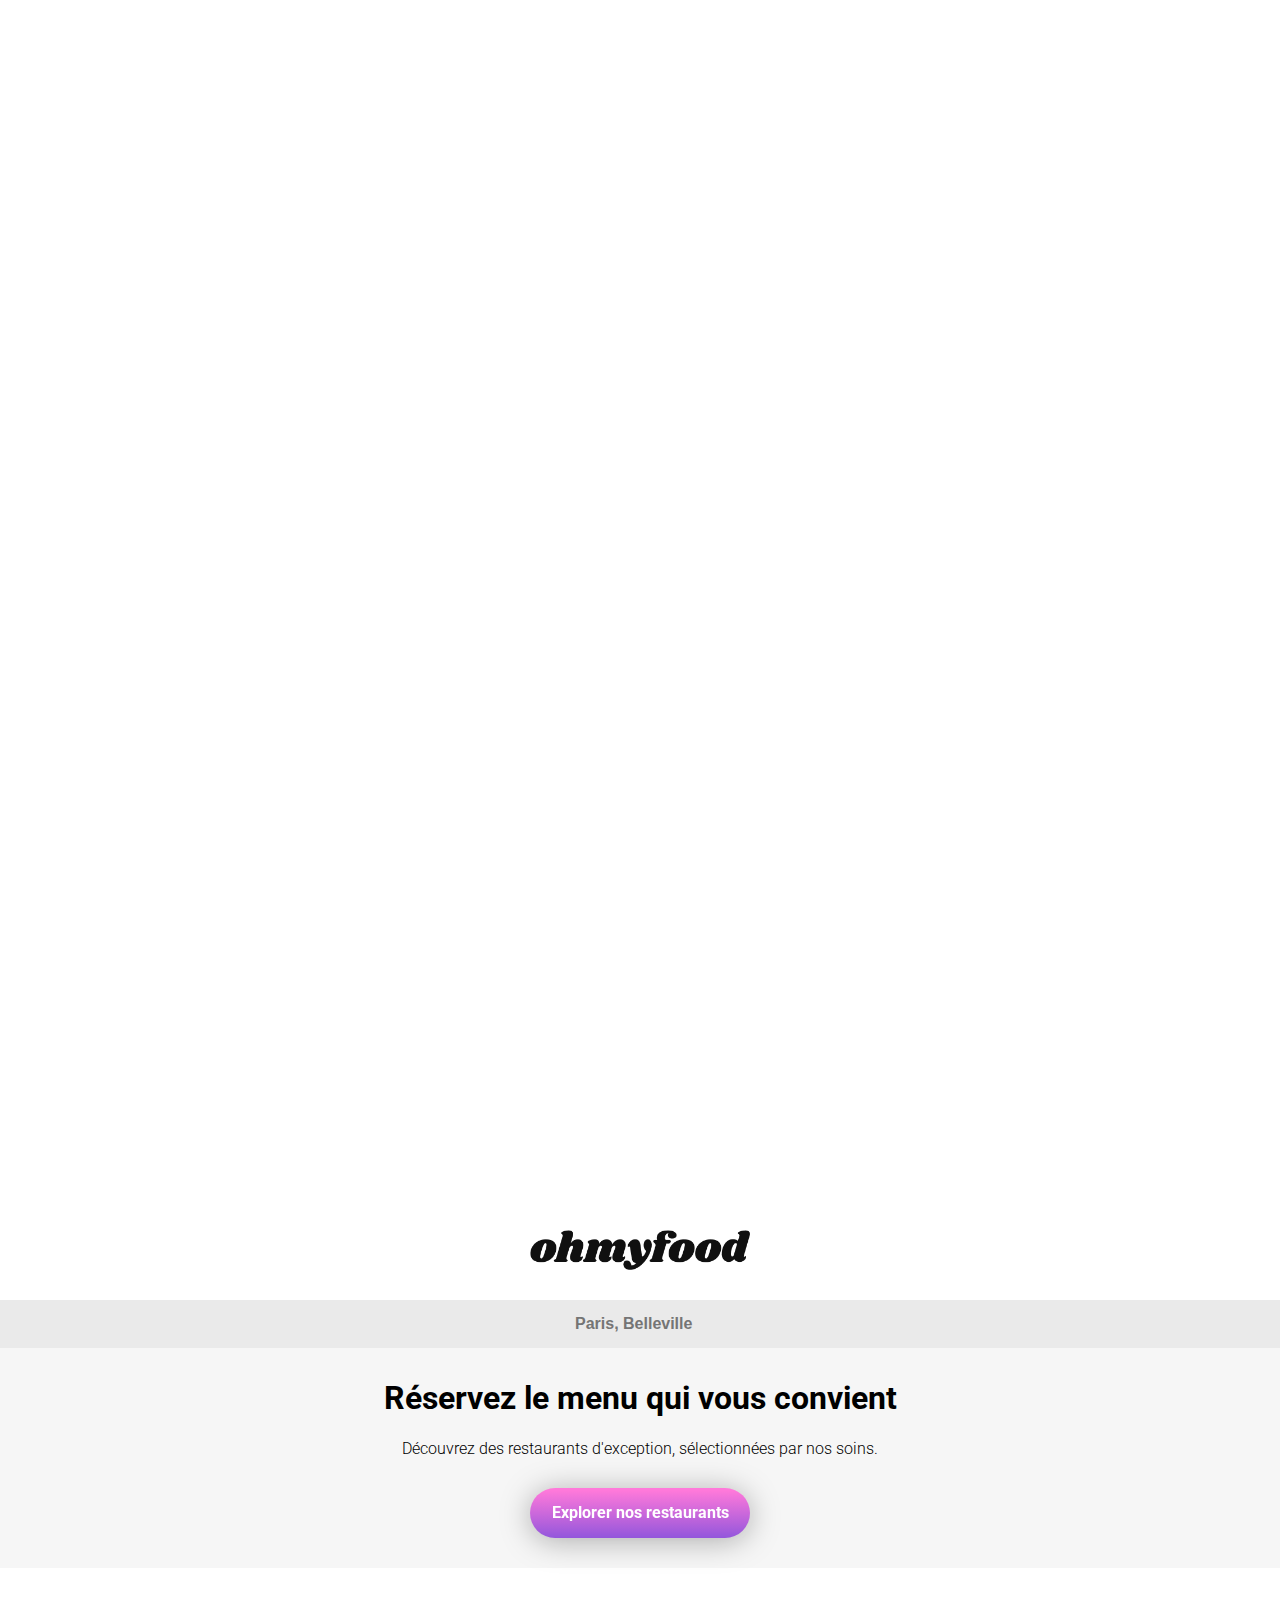
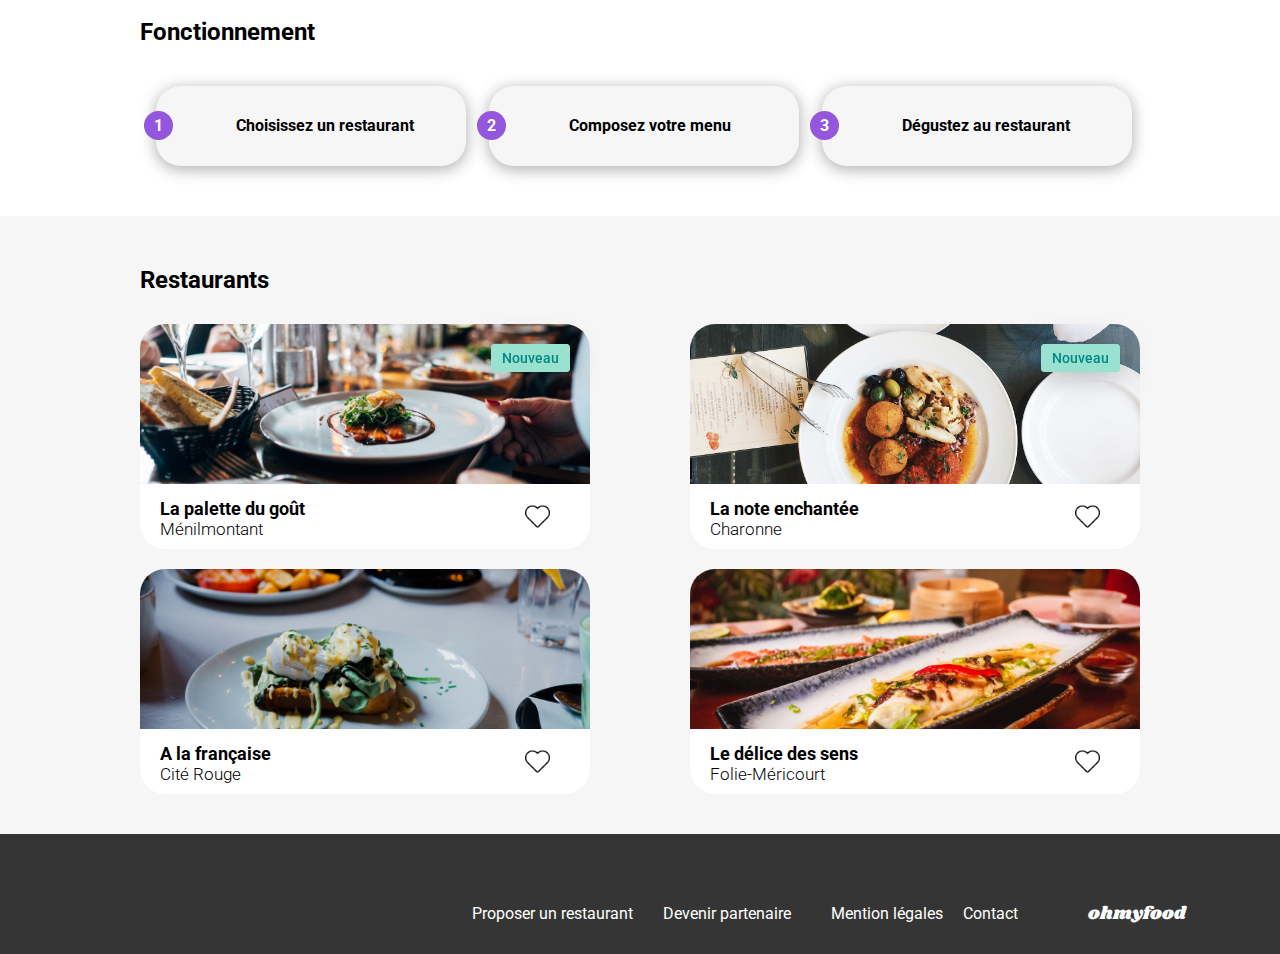
==== commit e58b98a4: "last_review" ====
--- a/index.html
+++ b/index.html
@@ -15,15 +15,6 @@
     <body>
         <div class="main-container">
           <div class="overlay">
-            <div class="title-flex">
-              <img class="gear2" src="./image/animation/Gear2.png" alt="Une image d'engranage">
-              <img class="gear1" src="./image/animation/Gear.png" alt="Une image d'engranage">
-              <div class="title">
-                <p>Connexion aux restaurants partenaires</p>
-              </div>
-              <img class="gear1" src="./image/animation/Gear.png" alt="Une image d'engranage">
-              <img class="gear2"src="./image/animation/Gear2.png" alt="Une image d'engranage">
-            </div>
             <div class="progress-flex">
               <div class="progress" id="barre1"></div>
             </div>
@@ -94,7 +85,9 @@
                                         </div>
                                         <div class="card-fav">
                                           <input type='checkbox' name='heart' value='valuable' id="heart1"/>
-                                          <label class="heartfav" for="heart1"><i class="fa-solid fa-heart fa-xl"></i></label>
+                                          <label class="heartfav" for="heart1">
+                                            <div class="fav_on"></div>
+                                          </label>
                                         </div>
                                   </div>
                               </div>
@@ -112,7 +105,9 @@
                                     </div>
                                     <div class="card-fav">
                                       <input type='checkbox' name='heart' value='valuable' id="heart2"/>
-                                      <label class="heartfav" for="heart2"><i class="fa-solid fa-heart fa-xl"></i></label>
+                                      <label class="heartfav" for="heart2">
+                                        <div class="fav_on"></div>
+                                      </label>
                                     </div>
                                 </div>
                               </div>
@@ -129,7 +124,9 @@
                                     </div>
                                     <div class="card-fav">
                                       <input type='checkbox' name='heart' value='valuable' id="heart3"/>
-                                      <label class="heartfav" for="heart3"><i class="fa-solid fa-heart fa-xl"></i></label>
+                                      <label class="heartfav" for="heart3">
+                                        <div class="fav_on"></div>
+                                      </label>
                                     </div>
                               </div>
                           </div>
@@ -146,7 +143,9 @@
                                   </div>
                                   <div class="card-fav">
                                     <input type='checkbox' name='heart' value='valuable' id="heart4"/>
-                                    <label class="heartfav" for="heart4"><i class="fa-solid fa-heart fa-xl"></i></label>
+                                    <label class="heartfav" for="heart4">
+                                      <div class="fav_on"></div>
+                                    </label>
                                   </div>
                             </div>
                           </div>
--- a/css/style.css
+++ b/css/style.css
@@ -233,7 +233,7 @@
 }
 .page-restaurant-title h2 {
   font-family: "Shrikhand", cursive;
-  padding-right: 20px;
+  padding-right: 70px;
 }
 
 .card-content {
@@ -297,16 +297,49 @@
 
 .heartfav {
   display: inline-block;
-  opacity: 0.5;
-  transition: color 2s ease;
+  position: relative;
+  transition: background-image 2s ease;
+}
+.heartfav .fav_on {
+  display: inline-block;
+  position: absolute;
+  right: 40px;
+  bottom: -15px;
+  width: 25px;
+  height: 25px;
+  background-image: url("../image/coeur_vide.png");
+  background-repeat: no-repeat;
+  background-position: center;
+  background-size: cover;
 }
 
 input:checked + .heartfav {
   display: inline-block;
-  color: rgba(228, 61, 236, 0.5);
+}
+input:checked + .heartfav .fav_on {
+  background-image: url("../image/coeur_plein.png");
+  color: rgb(131, 50, 229);
+}
+
+.card-fav .heartfav .fav_on {
+  position: relative;
+  right: 20px;
+  bottom: 0px;
+}
+
+/*
+.heartfav-off {
+   i {
+  display:inline-block;
+  position:absolute;
+  right: 40px;
   opacity: 1;
-}
-
+  color: rgba(0, 0, 0, 0.5);
+   }
+    &:hover {
+    opacity: 0.7;
+  }
+} */
 /******** Page de restaurant *********/
 .header-title2 {
   padding: 10px 0;
@@ -342,8 +375,8 @@
   margin-top: -60px;
   background: #f6f6f6;
   position: relative;
-  border-top-left-radius: 25px;
-  border-top-right-radius: 25px;
+  border-top-left-radius: 50px;
+  border-top-right-radius: 50px;
 }
 .page-restaurant h2 {
   margin: 0;
@@ -628,15 +661,23 @@
     margin: -40px auto 0 auto;
     background: #f6f6f6;
     position: relative;
-    border-top-left-radius: 25px;
-    border-top-right-radius: 25px;
+    border-top-left-radius: 50px;
+    border-top-right-radius: 50px;
   }
   .page-restaurant-title {
     width: 90%;
+    display: flex;
+    align-items: center;
+    justify-content: center;
+    text-align: center;
   }
   .page-restaurant-title h2 {
-    text-align: center;
     font-family: "Shrikhand";
+  }
+  .page-restaurant-title .heartfav .fav_on {
+    position: relative;
+    right: -10px;
+    bottom: 0px;
   }
   .section-dish {
     margin: 0 auto 40px auto;
@@ -776,16 +817,24 @@
     margin: -40px auto 0 auto;
     background: #f6f6f6;
     position: relative;
-    border-top-left-radius: 25px;
-    border-top-right-radius: 25px;
+    border-top-left-radius: 50px;
+    border-top-right-radius: 50px;
   }
   .page-restaurant-title {
     width: 90%;
+    display: flex;
+    align-items: center;
+    justify-content: center;
   }
   .page-restaurant-title h2 {
     text-align: center;
     font-family: "Shrikhand";
     padding-right: 20px;
+  }
+  .page-restaurant-title .heartfav .fav_on {
+    position: relative;
+    right: -10px;
+    bottom: 0px;
   }
   .section-dish {
     margin: 0 auto 40px auto;
@@ -988,6 +1037,7 @@
   align-items: center;
   justify-content: space-around;
   width: 600px;
+  padding-top: 40px;
 }
 .progress-flex p {
   width: 40%;
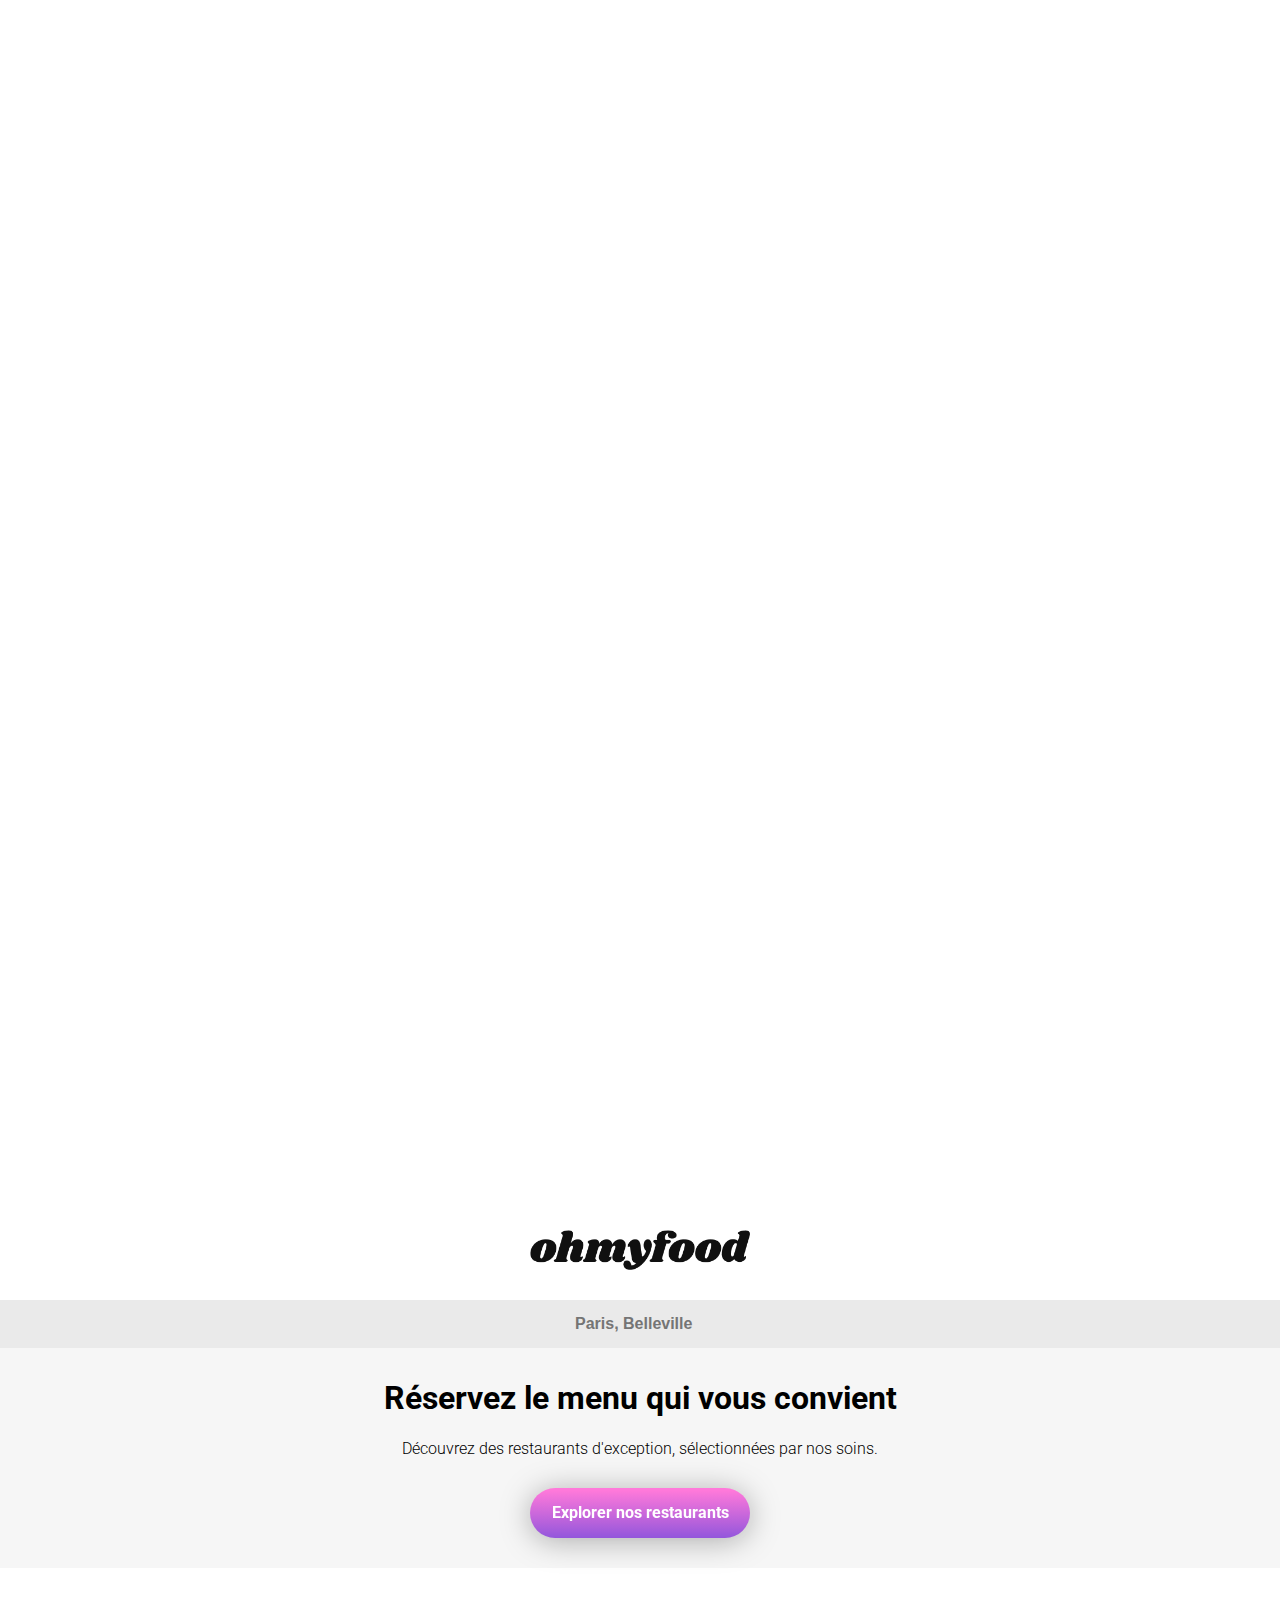
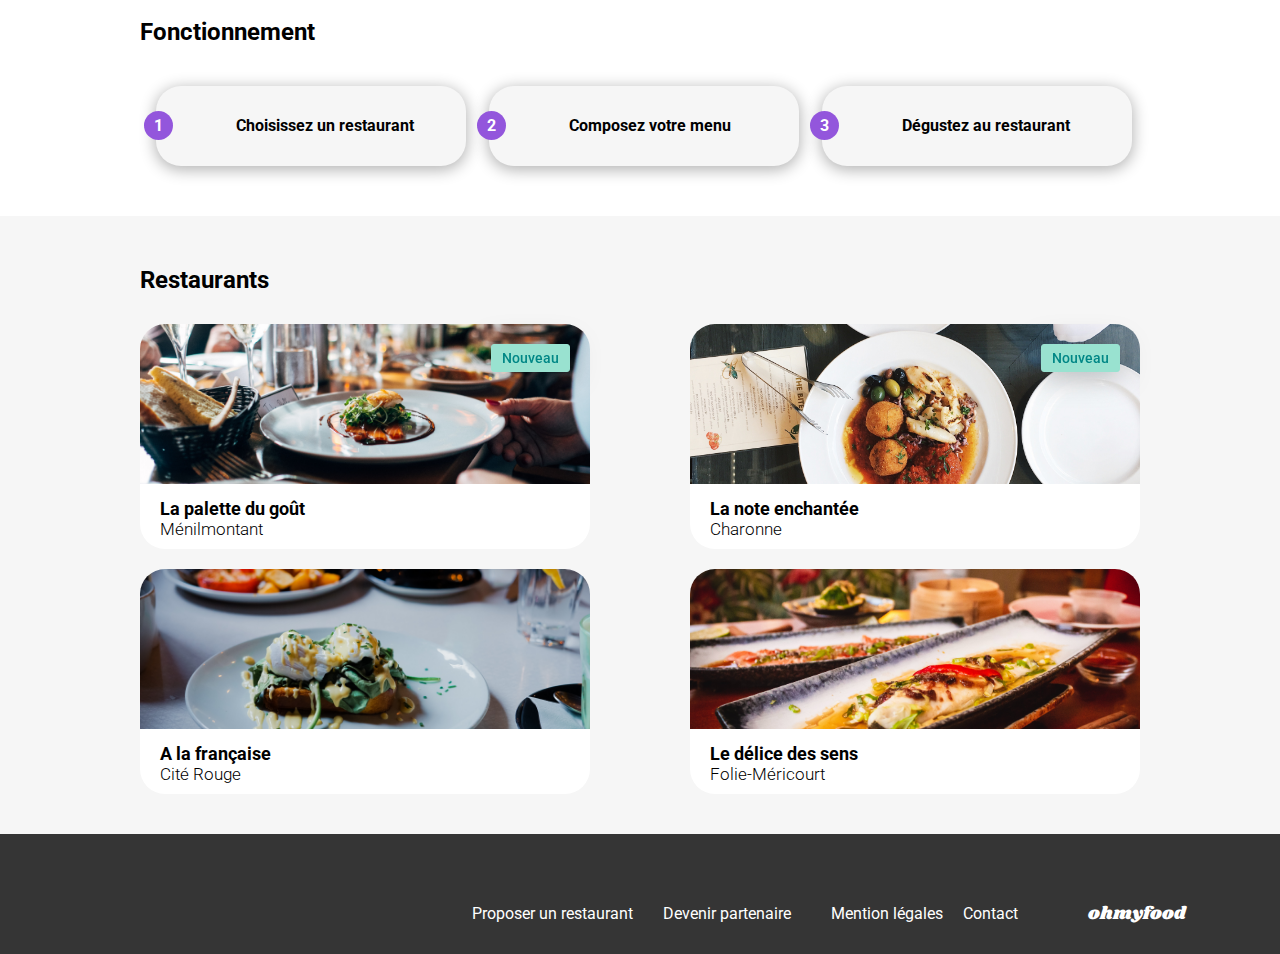
==== commit 70e1af54: "heart_fav_animation_fixed_on_all_pages" ====
--- a/index.html
+++ b/index.html
@@ -83,12 +83,9 @@
                                             <p>La palette du goût</p>
                                             <span>Ménilmontant</span>
                                         </div>
-                                        <div class="card-fav">
-                                          <input type='checkbox' name='heart' value='valuable' id="heart1"/>
-                                          <label class="heartfav" for="heart1">
-                                            <div class="fav_on"></div>
-                                          </label>
-                                        </div>
+                                           <div class="fav_on">
+                                            <h2><i class="fa-regular fa-heart "></i><i class="fa-solid fa-heart "></i></h2>
+                                          </div>
                                   </div>
                               </div>
                             </a>
@@ -103,11 +100,8 @@
                                           <p>La note enchantée</p>
                                           <span>Charonne</span>
                                     </div>
-                                    <div class="card-fav">
-                                      <input type='checkbox' name='heart' value='valuable' id="heart2"/>
-                                      <label class="heartfav" for="heart2">
-                                        <div class="fav_on"></div>
-                                      </label>
+                                    <div class="fav_on">
+                                      <h2><i class="fa-regular fa-heart "></i><i class="fa-solid fa-heart "></i></h2>
                                     </div>
                                 </div>
                               </div>
@@ -122,11 +116,8 @@
                                         <p>A la française</p>
                                         <span>Cité Rouge</span>
                                     </div>
-                                    <div class="card-fav">
-                                      <input type='checkbox' name='heart' value='valuable' id="heart3"/>
-                                      <label class="heartfav" for="heart3">
-                                        <div class="fav_on"></div>
-                                      </label>
+                                    <div class="fav_on">
+                                      <h2><i class="fa-regular fa-heart "></i><i class="fa-solid fa-heart "></i></h2>
                                     </div>
                               </div>
                           </div>
@@ -141,11 +132,8 @@
                                     <p>Le délice des sens</p>
                                     <span>Folie-Méricourt</span>
                                   </div>
-                                  <div class="card-fav">
-                                    <input type='checkbox' name='heart' value='valuable' id="heart4"/>
-                                    <label class="heartfav" for="heart4">
-                                      <div class="fav_on"></div>
-                                    </label>
+                                  <div class="fav_on">
+                                    <h2><i class="fa-regular fa-heart "></i><i class="fa-solid fa-heart "></i></h2>
                                   </div>
                             </div>
                           </div>
--- a/css/style.css
+++ b/css/style.css
@@ -1,3 +1,13 @@
+@charset "UTF-8";
+.progress {
+  width: 50%;
+  height: 50px;
+  margin: 10px 10px;
+  border: 3px solid black;
+  border-radius: 50px;
+  background: linear-gradient(90deg, rgb(255, 121, 218) 35%, rgb(147, 86, 220) 100%) left/0% 100% no-repeat #dbdcef;
+}
+
 /*     TEST condition en SASS
 $width_dish-info : 800px;
 
@@ -43,19 +53,24 @@
   }
 }
 */
+h4, h5 {
+  font-family: "Shrikhand", cursive;
+}
+
+h1, h2, h3, p, span {
+  font-family: "Roboto", sans-serif;
+}
+
+/* ------------ Structure générale -------------- */
+html {
+  overflow-x: hidden;
+}
+
 body {
   padding: 0;
   margin: 0;
 }
 
-h4, h5 {
-  font-family: "Shrikhand", cursive;
-}
-
-h1, h2, h3, p, span {
-  font-family: "Roboto", sans-serif;
-}
-
 .fa-solid {
   padding-right: 20px;
 }
@@ -65,7 +80,7 @@
   margin: 0 auto;
 }
 
-/*----------------HEADER------------------*/
+/*----------------HEADER MOBILE------------------*/
 .header-title {
   padding: 20px 0;
   background: white;
@@ -82,6 +97,7 @@
   margin: 0 auto;
 }
 
+/*----------HEADER MOBILE--INPUT LOCALISATION---------*/
 #header-location {
   display: flex;
   align-items: center;
@@ -150,7 +166,7 @@
   margin: 0;
 }
 .btn-navigation:hover {
-  background-image: linear-gradient(180deg, rgb(209, 44, 162) 5%, rgb(131, 50, 229) 100%);
+  background-image: linear-gradient(180deg, rgb(255, 173, 232) 5%, rgb(180, 142, 227) 100%);
   box-shadow: 0px 3px 15px 1px rgba(0, 0, 0, 0.3);
 }
 
@@ -230,10 +246,16 @@
   justify-content: space-between;
   align-items: center;
   margin: 0 auto;
+  position: relative;
+}
+.page-restaurant-title .fav_on h2 {
+  position: relative;
+  left: 0px;
+  bottom: 5px;
 }
 .page-restaurant-title h2 {
   font-family: "Shrikhand", cursive;
-  padding-right: 70px;
+  padding-right: 20px;
 }
 
 .card-content {
@@ -290,56 +312,41 @@
   text-align: left;
 }
 
-[type=checkbox] {
-  position: fixed;
-  left: -9999px;
-}
-
-.heartfav {
+.fav_on h2 {
+  position: relative;
+  bottom: 20px;
+  left: -25px;
+}
+.fav_on h2 i.fa-heart:nth-child(1) {
+  z-index: 1;
+  transition: opacity 1s linear;
+  opacity: 1;
+  position: absolute;
+  bottom: -20px;
+}
+.fav_on h2 i.fa-heart:nth-child(2) {
+  opacity: 0;
+  transition: opacity 1s linear;
+  z-index: 2;
+  position: absolute;
+  bottom: -20px;
+  background: linear-gradient(180deg, rgb(147, 86, 220) 5%, rgb(255, 121, 218) 100%);
+  -webkit-background-clip: text;
+          background-clip: text;
+  -webkit-text-fill-color: transparent;
+}
+.fav_on h2:hover i.fa-heart:nth-child(1) {
+  opacity: 0;
+}
+.fav_on h2:hover i.fa-heart:nth-child(2) {
   display: inline-block;
-  position: relative;
-  transition: background-image 2s ease;
-}
-.heartfav .fav_on {
-  display: inline-block;
-  position: absolute;
-  right: 40px;
-  bottom: -15px;
-  width: 25px;
-  height: 25px;
-  background-image: url("../image/coeur_vide.png");
-  background-repeat: no-repeat;
-  background-position: center;
-  background-size: cover;
-}
-
-input:checked + .heartfav {
-  display: inline-block;
-}
-input:checked + .heartfav .fav_on {
-  background-image: url("../image/coeur_plein.png");
-  color: rgb(131, 50, 229);
-}
-
-.card-fav .heartfav .fav_on {
-  position: relative;
-  right: 20px;
-  bottom: 0px;
-}
-
-/*
-.heartfav-off {
-   i {
-  display:inline-block;
-  position:absolute;
-  right: 40px;
   opacity: 1;
-  color: rgba(0, 0, 0, 0.5);
-   }
-    &:hover {
-    opacity: 0.7;
-  }
-} */
+  background: linear-gradient(180deg, rgb(147, 86, 220) 5%, rgb(255, 121, 218) 100%);
+  -webkit-background-clip: text;
+          background-clip: text;
+  -webkit-text-fill-color: transparent;
+}
+
 /******** Page de restaurant *********/
 .header-title2 {
   padding: 10px 0;
@@ -388,17 +395,33 @@
 }
 
 .section-dish-entree {
+  animation: appear-resto 3s forwards ease-in-out;
+}
+
+.section-dish-plat {
   animation: appear-resto 6s forwards ease-in-out;
 }
 
-.section-dish-plat {
-  animation: appear-resto 12s forwards ease-in-out;
-}
-
 .section-dish-dessert {
-  animation: appear-resto 18s forwards ease-in-out;
-}
-
+  animation: appear-resto 9s forwards ease-in-out;
+}
+
+@keyframes appear {
+  from {
+    opacity: 0;
+  }
+  to {
+    opacity: 1;
+  }
+}
+@keyframes appear-resto {
+  from {
+    opacity: 0;
+  }
+  to {
+    opacity: 1;
+  }
+}
 .section-dish-title {
   border-bottom: 3px solid rgb(153, 226, 208);
   padding-bottom: 0px;
@@ -501,9 +524,7 @@
   right: 10px;
   font-weight: bold;
   left: 0;
-  transition: left 330ms, transform 330ms;
-  transition-timing-function: linear;
-  display: inline-block;
+  transition: left 330ms, transform 330ms linear;
   white-space: nowrap;
 }
 
@@ -951,7 +972,7 @@
   display: flex;
   flex-direction: column;
   align-items: center;
-  margin: 0 auto;
+  margin: 0;
   border: 1px solid #008786;
   background: linear-gradient(90deg, rgb(255, 121, 218) 35%, rgb(147, 86, 220) 100%);
   height: 1200px;
@@ -981,52 +1002,8 @@
   width: 70%;
   justify-content: center;
 }
-.title-flex .gear1 {
-  width: 50px;
-  height: 50px;
-  animation: rotation1 3s infinite linear;
-}
-.title-flex .gear2 {
-  width: 30px;
-  height: 30px;
-  animation: rotation2 3s infinite linear;
-}
-
-@keyframes rotation1 {
-  from {
-    transform: rotate(0deg);
-  }
-  to {
-    transform: rotate(359deg);
-  }
-}
-@keyframes rotation2 {
-  from {
-    transform: rotate(359deg);
-  }
-  to {
-    transform: rotate(0deg);
-  }
-}
-.title > p {
-  color: black;
-  font-size: 24px;
-  font-weight: bold;
-  padding: 10px 20px;
-  margin: 10px auto;
-  text-align: center;
-}
-
-.progress {
-  width: 50%;
-  height: 50px;
-  margin: 10px 10px;
-  border: 3px solid black;
-  border-radius: 50px;
-  background: linear-gradient(90deg, rgb(255, 121, 218) 35%, rgb(147, 86, 220) 100%) left/0% 100% no-repeat #dbdcef;
-}
-
-@keyframes progress-jgv380 {
+
+@keyframes progress-barre {
   100% {
     background-size: 100% 100%;
   }
@@ -1047,17 +1024,9 @@
   font-weight: bold;
 }
 .progress-flex #barre1 {
-  animation: progress-jgv380 2s forwards linear;
-}
-
-@keyframes appear {
-  from {
-    opacity: 0;
-  }
-  to {
-    opacity: 1;
-  }
-}
+  animation: progress-barre 2s forwards linear;
+}
+
 .ready {
   text-align: center;
   color: white;
@@ -1066,13 +1035,4 @@
   padding: 5px 10px;
   margin: 40px 20px;
   background: linear-gradient(90deg, rgb(255, 121, 218) 35%, rgb(147, 86, 220) 100%);
-}
-
-@keyframes appear-resto {
-  from {
-    opacity: 0;
-  }
-  to {
-    opacity: 1;
-  }
 }/*# sourceMappingURL=style.css.map */